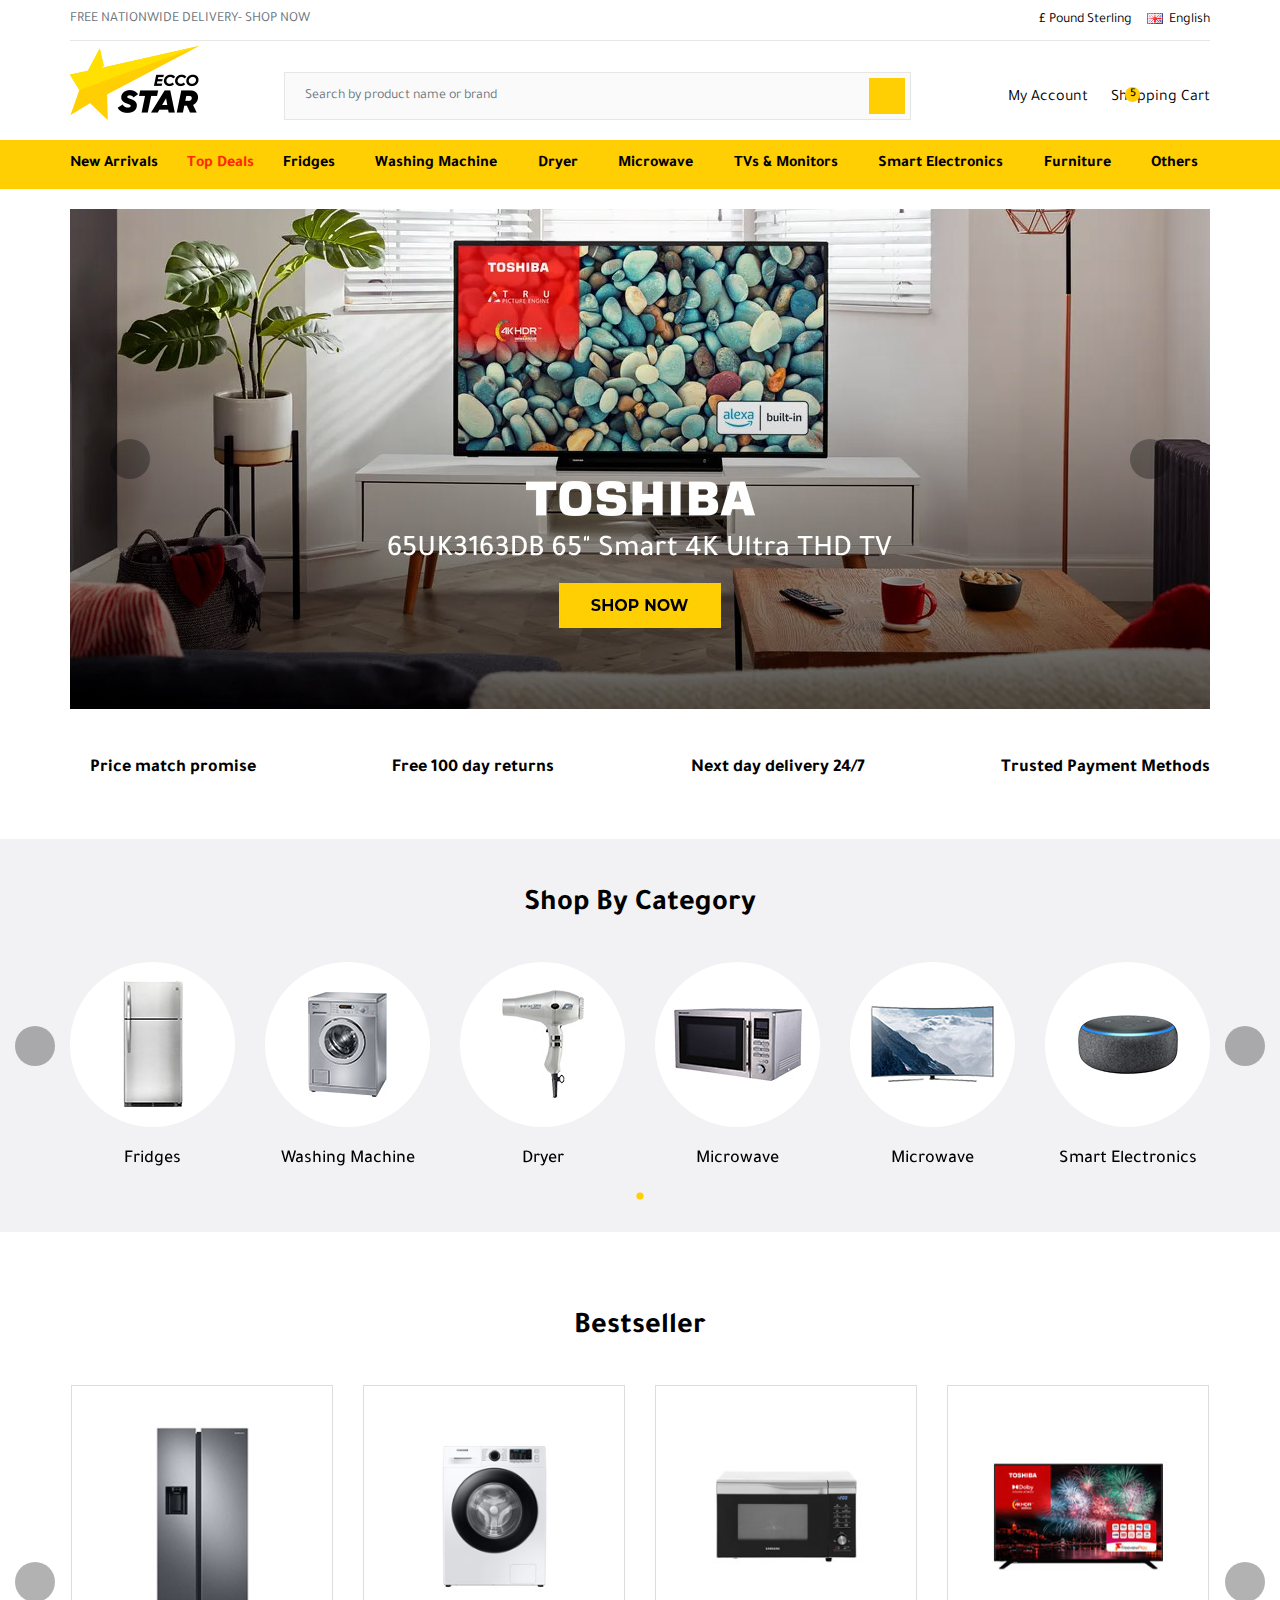
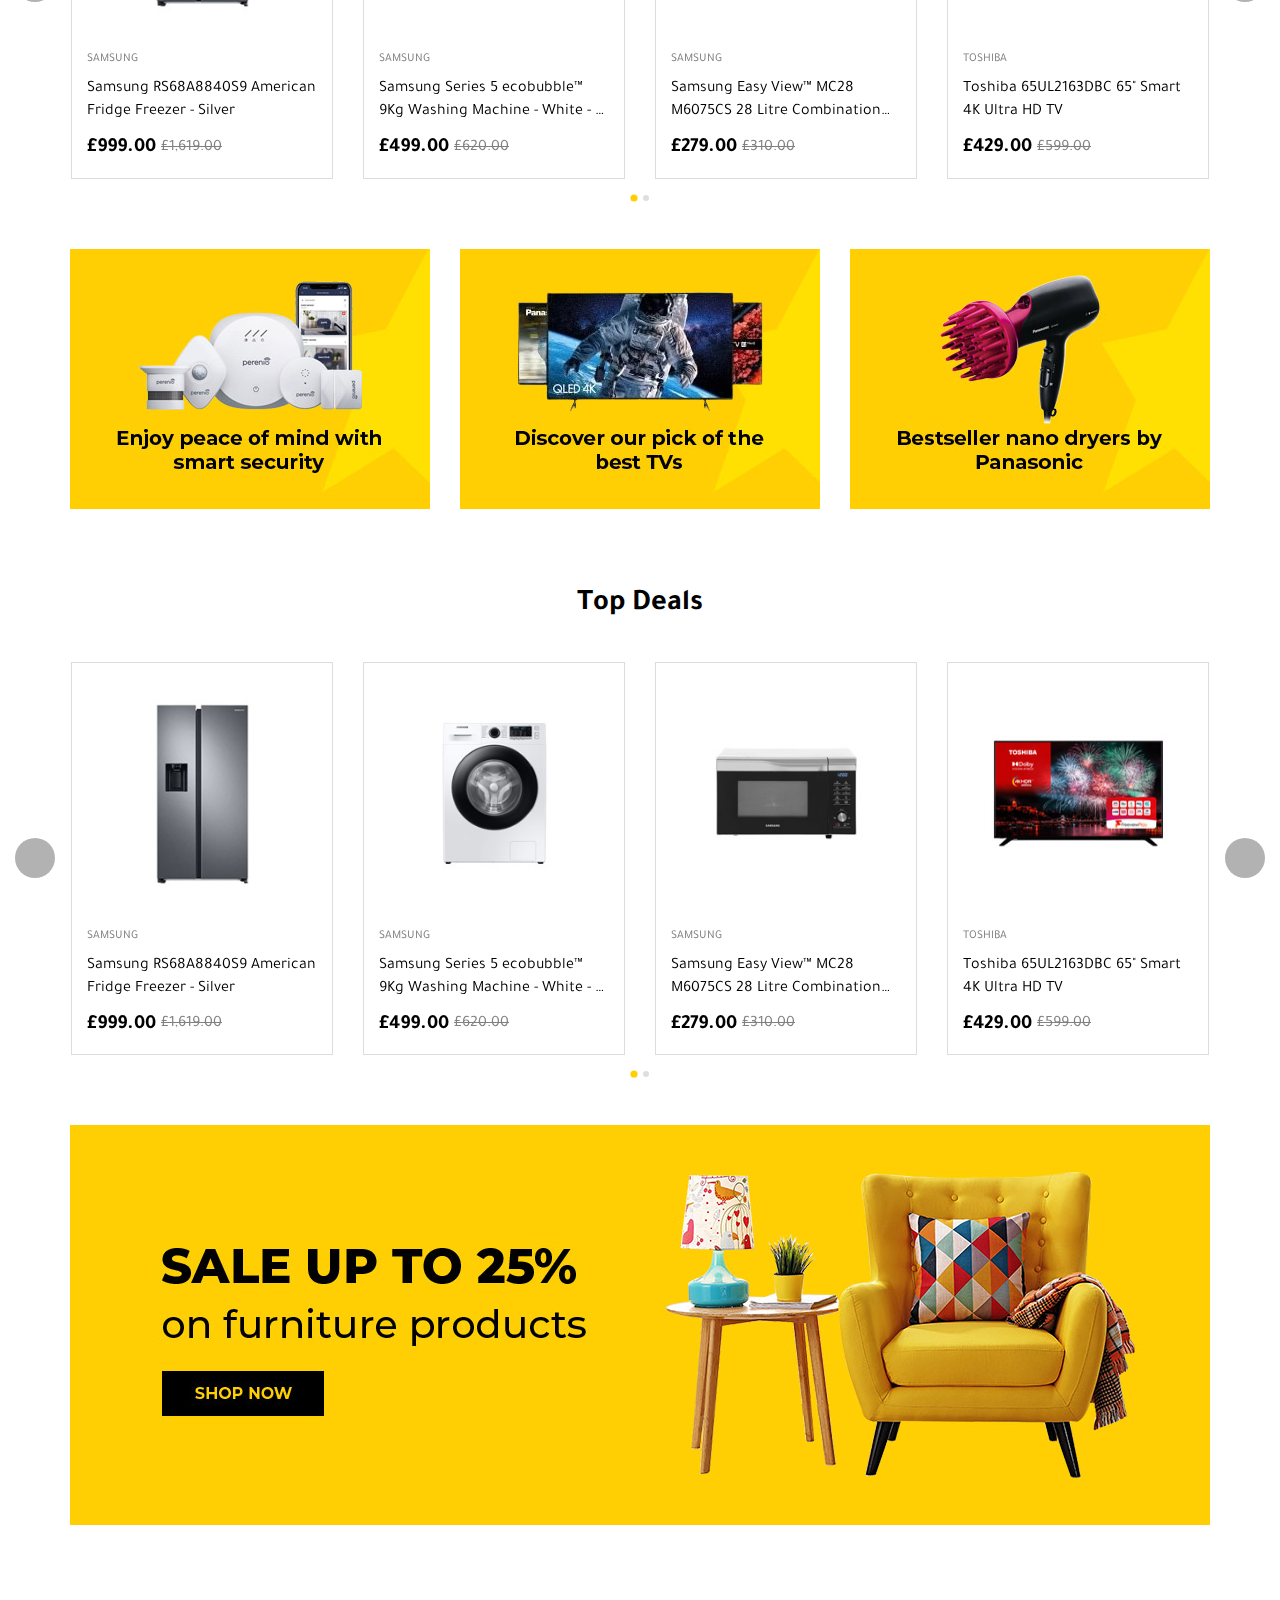
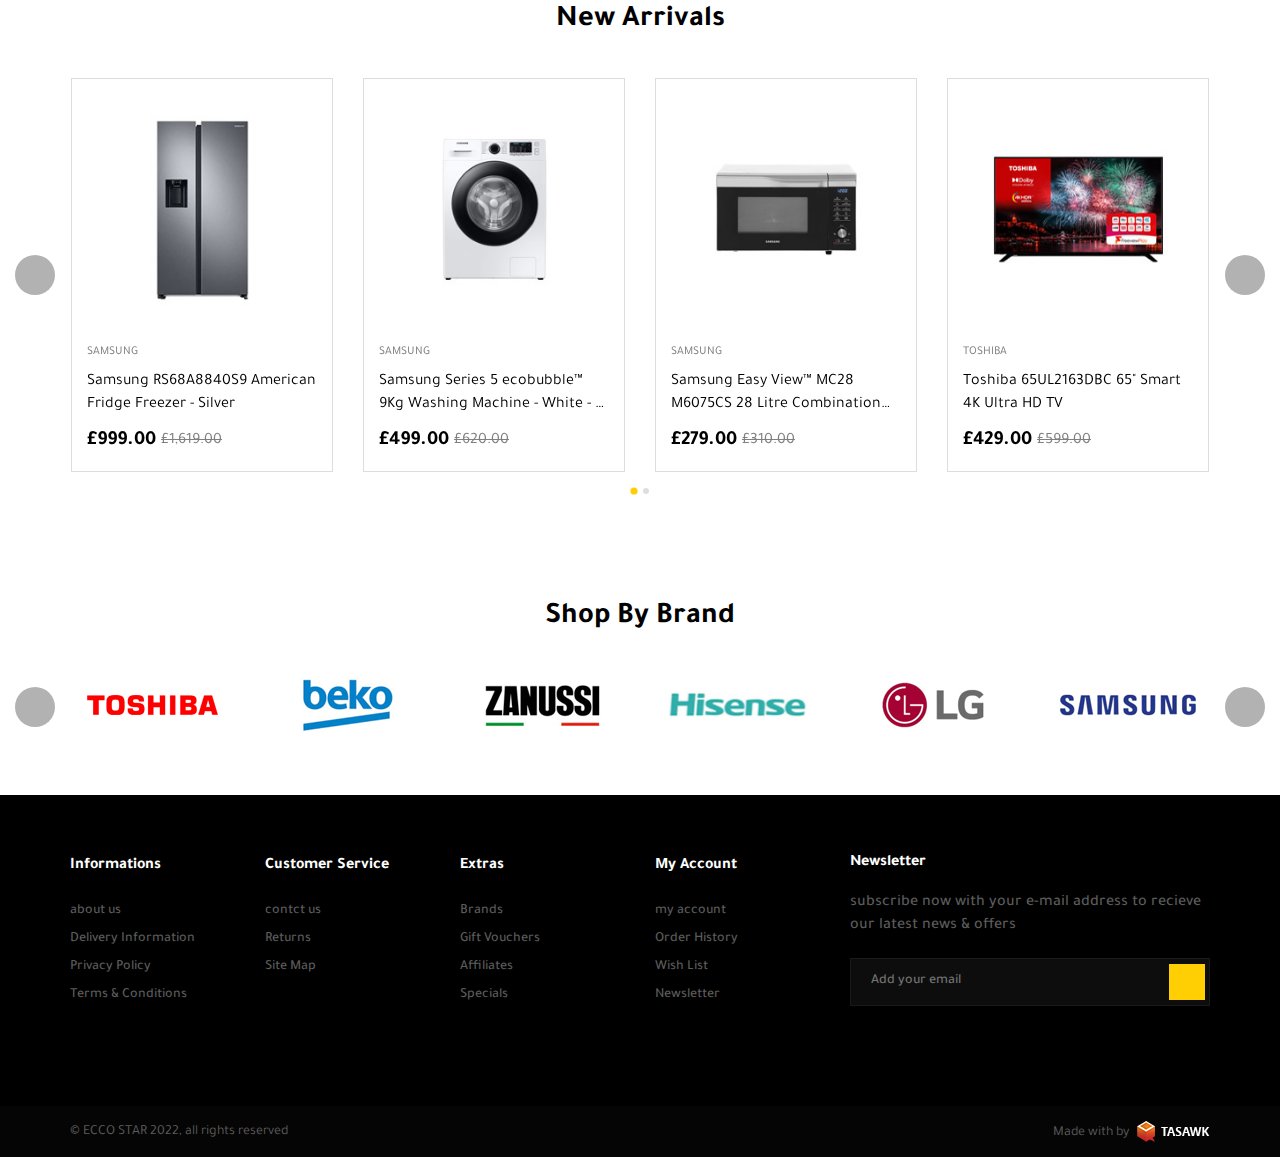
==== index.html @ eeba6eff "first commit" ====
<!DOCTYPE html>
<html lang="en" dir="ltr">

<head>
    <meta charset="UTF-8">
    <meta http-equiv="X-UA-Compatible" content="IE=edge">
    <meta name="viewport" content="width=device-width, initial-scale=1.0">
    <link rel="icon" href="images/fav.png" type="image/png">
    <link rel="stylesheet" href="style/owl.carousel.min.css">
    <link rel="stylesheet" href="https://maxst.icons8.com/vue-static/landings/line-awesome/line-awesome/1.3.0/css/line-awesome.min.css">
    <link rel="stylesheet" href="style/animate.css">
    <link rel="stylesheet" href="style/bootstrap.min.css">
    <link rel="stylesheet" href="style/main.css">
    <title>ECCO STAR | HOME</title>
</head>
<body>

<!-- <div class="moboverlay"></div>
<div class="preloader-sa" >
  <div class="clock">
    <div class="pointers"></div>
  </div>
</div> -->
<!-- ~~~~~~~~~~~~~~~~~~~~~~~~~start header~~~~~~~~~~~~~~~~~~~~~ -->
<div class="header_parant">
  <div class="container">
    <div class="header_top">
      <h3 class="shop_new m_P_gh">FREE NATIONWIDE DELIVERY- SHOP NOW</h3>
      <div class="div_lang_parant">
        <div class="btn_drop_Currency transition_">
          £ Pound Sterling
          <i class="las la-angle-down"></i>
          <ul class="ul_drop ul_gh transition_">
            <li><a href="./index.html" class="anc_drop anc_gh">Pound Sterling</a></li>
              <li><a href="./index.html" class="anc_drop anc_gh">dollar</a></li>
          </ul>
        </div>
        <div class="btn_drop_lang transition_">
          <img src="images/en.jpg" alt="lang" width="16" height="11">
          English
          <i class="las la-angle-down"></i>
          <ul class="ul_drop ul_gh transition_">
            <li><a href="./ar.html" class="anc_drop anc_gh">العربية</a></li>
              <li><a href="./index.html" class="anc_drop anc_gh">English</a></li>
          </ul>
        </div>

      </div>
    </div>
    <div class="header">
          <div class="logo_">
            <a href="#" class="anc_gh">
                <img src="images/logo.png" alt="Cloud Purble">
            </a>
          </div>
          <div class="input_div_parant">
            <div class="input_div_t">
              <input type="text" class="input_search input_gh transition_" placeholder="Search by product name or brand">
              <button class="btn_gh btn_search">
                <i class="las la-search"></i>
              </button>
            </div>
          </div>
          <div class="user_div">
            <button class="bars_ btn_icon btn_mob btn_gh">
              <i class="las la-bars"></i>
            </button>
            <button class="btn_icon btn_gh btn_mob search_m">
              <i class="las la-search toggle_"></i>
            </button>
            <div class="btn_icon div_user">
              <i class="las la-user"></i>
              <p class="m_P_gh">My Account</p>
              <ul class="ul_drop ul_gh transition_">
                <li><a href="#" class="anc_drop anc_gh">Login</a></li>
                <li><a href="#" class="anc_drop anc_gh">register</a></li>
            </ul>
            </div>
            <button class="btn_icon btn_gh btn_shopping">
              <i class="las la-shopping-cart"></i>
              <span>5</span>
              <p class="m_P_gh">
                Shopping Cart
              </p>
            </button>
 
          </div>
    </div>
  </div>
  <nav>
    <div class="container">
      <i class="las la-times close_"></i>
      <div class="div_lang_parant">
        <div class="btn_drop_Currency transition_">
          £ Pound Sterling
          <i class="las la-angle-down"></i>
          <ul class="ul_drop ul_gh transition_">
            <li><a href="./index.html" class="anc_drop anc_gh">Pound Sterling</a></li>
              <li><a href="./index.html" class="anc_drop anc_gh">dollar</a></li>
          </ul>
        </div>
        <div class="btn_drop_lang transition_">
          <img src="images/en.jpg" alt="lang" width="16" height="11">
          English
          <i class="las la-angle-down"></i>
          <ul class="ul_drop ul_gh transition_">
            <li><a href="./ar.html" class="anc_drop anc_gh">العربية</a></li>
              <li><a href="./index.html" class="anc_drop anc_gh">English</a></li>
          </ul>
        </div>

      </div>
      <ul class="ul_nav ul_gh">
        <li><a href="#" class="anc_gh anc_nav">New Arrivals</a></li>
        <li><a href="#" class="anc_gh anc_nav active_c">Top Deals</a></li>
        <li class="li_hover"><a href="#" class="anc_gh anc_nav">
          Fridges 
          </a>
          <ul class="ul_drop ul_gh transition_">
            <li><a href="#" class="anc_menu anc_gh">Freestanding Fridges</a></li>
            <li><a href="#" class="anc_menu anc_gh">Integrated Fridges</a></li>
            <li><a href="#" class="anc_menu anc_gh"> Under Counter Fridges</a></li>
            <li><a href="#" class="anc_menu anc_gh"> Integrated Under Counter Fridges</a></li>
            <li><a href="#" class="anc_menu anc_gh">Larder Fridges</a></li>
          </ul>
        </li>
        <li class="li_hover"><a href="#" class="anc_gh anc_nav">
          Washing Machine      
          </a>
          <ul class="ul_drop ul_gh transition_">
            <li><a href="#" class="anc_menu anc_gh"> Freestanding Fridges</a></li>
            <li><a href="#" class="anc_menu anc_gh"> Freestanding Fridges</a></li>
            <li><a href="#" class="anc_menu anc_gh"> Under Counter Fridges</a></li>
            <li><a href="#" class="anc_menu anc_gh"> Integrated Under Counter Fridges</a></li>
            <li><a href="#" class="anc_menu anc_gh">Larder Fridges</a></li>
          </ul>
        </li>
        <li class="li_hover"><a href="#" class="anc_gh anc_nav">
          Dryer 
          </a>
          <ul class="ul_drop ul_gh transition_">
            <li><a href="#" class="anc_menu anc_gh"> Freestanding Fridges</a></li>
            <li><a href="#" class="anc_menu anc_gh"> Freestanding Fridges</a></li>
            <li><a href="#" class="anc_menu anc_gh"> Under Counter Fridges</a></li>
            <li><a href="#" class="anc_menu anc_gh"> Integrated Under Counter Fridges</a></li>
            <li><a href="#" class="anc_menu anc_gh">Larder Fridges</a></li>
          </ul>
        </li>
        <li class="li_hover"><a href="#" class="anc_gh anc_nav">
          Microwave 
          </a>
          <ul class="ul_drop ul_gh transition_">
            <li><a href="#" class="anc_menu anc_gh"> Freestanding Fridges</a></li>
            <li><a href="#" class="anc_menu anc_gh"> Freestanding Fridges</a></li>
            <li><a href="#" class="anc_menu anc_gh"> Under Counter Fridges</a></li>
            <li><a href="#" class="anc_menu anc_gh"> Integrated Under Counter Fridges</a></li>
            <li><a href="#" class="anc_menu anc_gh">Larder Fridges</a></li>
          </ul>
        </li>
        <li class="li_hover"><a href="#" class="anc_gh anc_nav">
          TVs & Monitors 
          </a>
          <ul class="ul_drop ul_gh transition_">
            <li><a href="#" class="anc_menu anc_gh"> Freestanding Fridges</a></li>
            <li><a href="#" class="anc_menu anc_gh"> Freestanding Fridges</a></li>
            <li><a href="#" class="anc_menu anc_gh"> Under Counter Fridges</a></li>
            <li><a href="#" class="anc_menu anc_gh"> Integrated Under Counter Fridges</a></li>
            <li><a href="#" class="anc_menu anc_gh">Larder Fridges</a></li>
          </ul>
        </li>
        <li class="li_hover"><a href="#" class="anc_gh anc_nav">
          Smart Electronics 
          </a>
          <ul class="ul_drop ul_gh transition_">
            <li><a href="#" class="anc_menu anc_gh"> Freestanding Fridges</a></li>
            <li><a href="#" class="anc_menu anc_gh"> Freestanding Fridges</a></li>
            <li><a href="#" class="anc_menu anc_gh"> Under Counter Fridges</a></li>
            <li><a href="#" class="anc_menu anc_gh"> Integrated Under Counter Fridges</a></li>
            <li><a href="#" class="anc_menu anc_gh">Larder Fridges</a></li>
          </ul>
        </li>
        <li class="li_hover"><a href="#" class="anc_gh anc_nav">
          Furniture 
          </a>
          <ul class="ul_drop ul_gh transition_">
            <li><a href="#" class="anc_menu anc_gh"> Freestanding Fridges</a></li>
            <li><a href="#" class="anc_menu anc_gh"> Freestanding Fridges</a></li>
            <li><a href="#" class="anc_menu anc_gh"> Under Counter Fridges</a></li>
            <li><a href="#" class="anc_menu anc_gh"> Integrated Under Counter Fridges</a></li>
            <li><a href="#" class="anc_menu anc_gh">Larder Fridges</a></li>
          </ul>
        </li>
        <li class="li_hover"><a href="#" class="anc_gh anc_nav">
          Others  
          </a>
          <ul class="ul_drop ul_gh transition_">
            <li><a href="#" class="anc_menu anc_gh"> Freestanding Fridges</a></li>
            <li><a href="#" class="anc_menu anc_gh"> Freestanding Fridges</a></li>
            <li><a href="#" class="anc_menu anc_gh"> Under Counter Fridges</a></li>
            <li><a href="#" class="anc_menu anc_gh"> Integrated Under Counter Fridges</a></li>
            <li><a href="#" class="anc_menu anc_gh">Larder Fridges</a></li>
          </ul>
        </li>
      </ul>
    </div>

  </nav>
</div>
<!-- ~~~~~~~~~~~~~~~~~~~~~~~~~end header~~~~~~~~~~~~~~~~~~~~~~~ -->

<!-- ~~~~~~~~~~~~~~~~~~~~~~~start slider~~~~~~~~~~~~~~~~~~~~~~~ -->
<div class="slider_parant">
  <div class="container">
    <div class="slider">
      <div class="owl-carousel">
        <div class="item">
          <div class="slide_div">
            <a href="#" class="anc_slider">
              <img src="images/slider.jpg" alt="slider" >
            </a>
          </div>
        </div>
        <div class="item">
          <div class="slide_div">
            <a href="#" class="anc_slider">
              <img src="images/slider.jpg" alt="slider" >
            </a>
          </div>
        </div>
        <div class="item">
          <div class="slide_div">
            <a href="#" class="anc_slider">
              <img src="images/slider.jpg" alt="slider" >
            </a>
          </div>
        </div>
        <div class="item">
          <div class="slide_div">
            <a href="#" class="anc_slider">
              <img src="images/slider.jpg" alt="slider" >
            </a>
          </div>
        </div>
    </div>
  </div>
  </div>
</div>
<!-- ~~~~~~~~~~~~~~~~~~~~~~~end slider~~~~~~~~~~~~~~~~~~~~~~~~~ -->

<!-- ~~~~~~~~~~~~~~~~~~~~~~~~~start features~~~~~~~~~~~~~~~~~~~ -->
<div class="features_parant">
  <div class="container">
    <div class="features">
      <div class="feature_item">
        <i class="las la-thumbs-up"></i>
        <h3 class="m_P_gh feat_name">Price match promise</h3>
      </div>
      <div class="feature_item">
        <i class="las la-undo-alt"></i>
        <h3 class="m_P_gh feat_name">Free 100 day returns</h3>
      </div>
      <div class="feature_item">
        <i class="las la-truck"></i>
        <h3 class="m_P_gh feat_name">Next day delivery 24/7</h3>
      </div>
      <div class="feature_item">
        <i class="las la-shield-alt"></i>
        <h3 class="m_P_gh feat_name">Trusted Payment Methods</h3>
      </div>
    </div>
  </div>
</div>
<!-- ~~~~~~~~~~~~~~~~~~~~~~~end features~~~~~~~~~~~~~~~~~~~~~~~ -->

<!-- ~~~~~~~~~~~~~~~~~~~~~~start Category~~~~~~~~~~~~~~~~~~~~~~ -->
<div class="Category_parant">
  <div class="container">
    <div class="Category">
      <h3 class="m_P_gh title_sectiton">Shop by Category</h3>
      <div class="owl-carousel">
        <div class="item">
          <div class="Category_item">
            <a href="#" class="anc_gh anc_cat_img">
              <img src="images/products/4.jpg" alt="Category">
            </a>
            <a href="#" class="anc_category anc_gh">Fridges</a>
          </div>
        </div>
        <div class="item">
          <div class="Category_item">
            <a href="#" class="anc_gh anc_cat_img">
              <img src="images/products/5.jpg" alt="Category">
            </a>
            <a href="#" class="anc_category anc_gh">Washing Machine</a>
          </div>
        </div>
        <div class="item">
          <div class="Category_item">
            <a href="#" class="anc_gh anc_cat_img">
              <img src="images/products/6.jpg" alt="Category">
            </a>
            <a href="#" class="anc_category anc_gh">Dryer</a>
          </div>
        </div>
        <div class="item">
          <div class="Category_item">
            <a href="#" class="anc_gh anc_cat_img">
              <img src="images/products/7.jpg" alt="Category">
            </a>
            <a href="#" class="anc_category anc_gh">Microwave</a>
          </div>
        </div>
        <div class="item">
          <div class="Category_item">
            <a href="#" class="anc_gh anc_cat_img">
              <img src="images/products/8.jpg" alt="Category">
            </a>
            <a href="#" class="anc_category anc_gh">Microwave</a>
          </div>
        </div>
        <div class="item">
          <div class="Category_item">
            <a href="#" class="anc_gh anc_cat_img">
              <img src="images/products/9.jpg" alt="Category">
            </a>
            <a href="#" class="anc_category anc_gh">Smart Electronics</a>
          </div>
        </div>
      </div>
    </div>
  </div>
</div>
<!-- ~~~~~~~~~~~~~~~~~~~~~~~end Category~~~~~~~~~~~~~~~~~~~~~~~ -->

<!-- ~~~~~~~~~~~~~~~~~~~~~~~~~start new~~~~~~~~~~~~~~~~~~~~~~~~ -->
<div class="Bestseller_parant">
  <div class="container">
    <div class="Bestseller">
      <h3 class="m_P_gh">Bestseller</h3>
      <div class="owl-carousel">
        <div class="item">
          <div class="item_bestseller">
            <a href="#" class="anc_best_img">
              <img src="images/products/10.jpg" alt="Bestseller">
              <div class="add_cart">
                <button class="btn_cart btn_gh"><i class="lar la-heart"></i></button>
                <button class="btn_cart btn_gh"><i class="las la-shopping-cart"></i></button>
              </div>
            </a>
            <a href="#" class="anc_brand">SAMSUNG</a>
            <a href="#" class="anc_bestseller">Samsung RS68A8840S9 American Fridge Freezer - Silver</a>
            <div class="price">
              <p class="m_P_gh">£999.00</p>
              <span>£1,619.00</span>
            </div>
          </div>
        </div>
        <div class="item">
          <div class="item_bestseller">
            <a href="#" class="anc_best_img">
              <img src="images/products/11.jpg" alt="Bestseller">
              <div class="add_cart">
                <button class="btn_cart btn_gh"><i class="lar la-heart"></i></button>
                <button class="btn_cart btn_gh"><i class="las la-shopping-cart"></i></button>
              </div>
            </a>
            <a href="#" class="anc_brand">SAMSUNG</a>
            <a href="#" class="anc_bestseller">Samsung Series 5 ecobubble™ 9Kg Washing Machine - White - A Rated</a>
            <div class="price">
              <p class="m_P_gh">£499.00</p>
              <span>£620.00</span>
            </div>
          </div>
        </div>
        <div class="item">
          <div class="item_bestseller">
            <a href="#" class="anc_best_img">
              <img src="images/products/12.jpg" alt="Bestseller">
              <div class="add_cart">
                <button class="btn_cart btn_gh"><i class="lar la-heart"></i></button>
                <button class="btn_cart btn_gh"><i class="las la-shopping-cart"></i></button>
              </div>
            </a>
            <a href="#" class="anc_brand">SAMSUNG</a>
            <a href="#" class="anc_bestseller">Samsung Easy View™ MC28 M6075CS 28 Litre Combination Microwave Oven - Silver</a>
            <div class="price">
              <p class="m_P_gh">£279.00</p>
              <span>£310.00</span>
            </div>
          </div>
        </div>
        <div class="item">
          <div class="item_bestseller">
            <a href="#" class="anc_best_img">
              <img src="images/products/13.jpg" alt="Bestseller">
              <div class="add_cart">
                <button class="btn_cart btn_gh"><i class="lar la-heart"></i></button>
                <button class="btn_cart btn_gh"><i class="las la-shopping-cart"></i></button>
              </div>
            </a>
            <a href="#" class="anc_brand">TOSHIBA</a>
            <a href="#" class="anc_bestseller">Toshiba 65UL2163DBC 65" Smart 4K Ultra HD TV</a>
            <div class="price">
              <p class="m_P_gh">£429.00</p>
              <span>£599.00</span>
            </div>
          </div>
        </div>
        <div class="item">
          <div class="item_bestseller">
            <a href="#" class="anc_best_img">
              <img src="images/products/12.jpg" alt="Bestseller">
              <div class="add_cart">
                <button class="btn_cart btn_gh"><i class="lar la-heart"></i></button>
                <button class="btn_cart btn_gh"><i class="las la-shopping-cart"></i></button>
              </div>
            </a>
            <a href="#" class="anc_brand">SAMSUNG</a>
            <a href="#" class="anc_bestseller">Samsung Easy View™ MC28 M6075CS 28 Litre Combination Microwave Oven - Silver</a>
            <div class="price">
              <p class="m_P_gh">£279.00</p>
              <span>£310.00</span>
            </div>
          </div>
        </div>
        <div class="item">
          <div class="item_bestseller">
            <a href="#" class="anc_best_img">
              <img src="images/products/13.jpg" alt="Bestseller">
              <div class="add_cart">
                <button class="btn_cart btn_gh"><i class="lar la-heart"></i></button>
                <button class="btn_cart btn_gh"><i class="las la-shopping-cart"></i></button>
              </div>
            </a>
            <a href="#" class="anc_brand">TOSHIBA</a>
            <a href="#" class="anc_bestseller">Toshiba 65UL2163DBC 65" Smart 4K Ultra HD TV</a>
            <div class="price">
              <p class="m_P_gh">£429.00</p>
              <span>£599.00</span>
            </div>
          </div>
        </div>
      </div>
    </div>
  </div>
</div>
<!-- ~~~~~~~~~~~~~~~~~~~~~~~~~end new~~~~~~~~~~~~~~~~~~~~~~~~~~ -->

<!-- ~~~~~~~~~~~~~~~~~~~~~~~~~start banner~~~~~~~~~~~~~~~~~~~~~ -->
<div class="banner_parant">
  <div class="container">
    <div class="banner">
      <a href="#" class="anc_banner">
        <img src="images/products/1.jpg" alt="banner">
      </a>
      <a href="#" class="anc_banner">
        <img src="images/products/2.jpg" alt="banner">
      </a>
      <a href="#" class="anc_banner">
        <img src="images/products/3.jpg" alt="banner">
      </a>
    </div>
  </div>
</div>
<!-- ~~~~~~~~~~~~~~~~~~~~~~~~~end  banner~~~~~~~~~~~~~~~~~~~~~~ -->

<!-- ~~~~~~~~~~~~~~~~~~~~~~start Top Deals~~~~~~~~~~~~~~~~~~~~~ -->
<div class="Top_Deals_parant">
  <div class="container">
    <div class="Bestseller">
      <h3 class="m_P_gh">Top Deals</h3>
      <div class="owl-carousel">
        <div class="item">
          <div class="item_bestseller">
            <a href="#" class="anc_best_img">
              <img src="images/products/10.jpg" alt="Bestseller">
              <div class="add_cart">
                <button class="btn_cart btn_gh"><i class="lar la-heart"></i></button>
                <button class="btn_cart btn_gh"><i class="las la-shopping-cart"></i></button>
              </div>
            </a>
            <a href="#" class="anc_brand">SAMSUNG</a>
            <a href="#" class="anc_bestseller">Samsung RS68A8840S9 American Fridge Freezer - Silver</a>
            <div class="price">
              <p class="m_P_gh">£999.00</p>
              <span>£1,619.00</span>
            </div>
          </div>
        </div>
        <div class="item">
          <div class="item_bestseller">
            <a href="#" class="anc_best_img">
              <img src="images/products/11.jpg" alt="Bestseller">
              <div class="add_cart">
                <button class="btn_cart btn_gh"><i class="lar la-heart"></i></button>
                <button class="btn_cart btn_gh"><i class="las la-shopping-cart"></i></button>
              </div>
            </a>
            <a href="#" class="anc_brand">SAMSUNG</a>
            <a href="#" class="anc_bestseller">Samsung Series 5 ecobubble™ 9Kg Washing Machine - White - A Rated</a>
            <div class="price">
              <p class="m_P_gh">£499.00</p>
              <span>£620.00</span>
            </div>
          </div>
        </div>
        <div class="item">
          <div class="item_bestseller">
            <a href="#" class="anc_best_img">
              <img src="images/products/12.jpg" alt="Bestseller">
              <div class="add_cart">
                <button class="btn_cart btn_gh"><i class="lar la-heart"></i></button>
                <button class="btn_cart btn_gh"><i class="las la-shopping-cart"></i></button>
              </div>
            </a>
            <a href="#" class="anc_brand">SAMSUNG</a>
            <a href="#" class="anc_bestseller">Samsung Easy View™ MC28 M6075CS 28 Litre Combination Microwave Oven - Silver</a>
            <div class="price">
              <p class="m_P_gh">£279.00</p>
              <span>£310.00</span>
            </div>
          </div>
        </div>
        <div class="item">
          <div class="item_bestseller">
            <a href="#" class="anc_best_img">
              <img src="images/products/13.jpg" alt="Bestseller">
              <div class="add_cart">
                <button class="btn_cart btn_gh"><i class="lar la-heart"></i></button>
                <button class="btn_cart btn_gh"><i class="las la-shopping-cart"></i></button>
              </div>
            </a>
            <a href="#" class="anc_brand">TOSHIBA</a>
            <a href="#" class="anc_bestseller">Toshiba 65UL2163DBC 65" Smart 4K Ultra HD TV</a>
            <div class="price">
              <p class="m_P_gh">£429.00</p>
              <span>£599.00</span>
            </div>
          </div>
        </div>
        <div class="item">
          <div class="item_bestseller">
            <a href="#" class="anc_best_img">
              <img src="images/products/12.jpg" alt="Bestseller">
              <div class="add_cart">
                <button class="btn_cart btn_gh"><i class="lar la-heart"></i></button>
                <button class="btn_cart btn_gh"><i class="las la-shopping-cart"></i></button>
              </div>
            </a>
            <a href="#" class="anc_brand">SAMSUNG</a>
            <a href="#" class="anc_bestseller">Samsung Easy View™ MC28 M6075CS 28 Litre Combination Microwave Oven - Silver</a>
            <div class="price">
              <p class="m_P_gh">£279.00</p>
              <span>£310.00</span>
            </div>
          </div>
        </div>
        <div class="item">
          <div class="item_bestseller">
            <a href="#" class="anc_best_img">
              <img src="images/products/13.jpg" alt="Bestseller">
              <div class="add_cart">
                <button class="btn_cart btn_gh"><i class="lar la-heart"></i></button>
                <button class="btn_cart btn_gh"><i class="las la-shopping-cart"></i></button>
              </div>
            </a>
            <a href="#" class="anc_brand">TOSHIBA</a>
            <a href="#" class="anc_bestseller">Toshiba 65UL2163DBC 65" Smart 4K Ultra HD TV</a>
            <div class="price">
              <p class="m_P_gh">£429.00</p>
              <span>£599.00</span>
            </div>
          </div>
        </div>
      </div>
    </div>
  </div>
</div>
<!-- ~~~~~~~~~~~~~~~~~~~~~~end Top Deals~~~~~~~~~~~~~~~~~~~~~~~ -->


<!-- ~~~~~~~~~~~~~~~~~~~~~~~~~start big_banner~~~~~~~~~~~~~~~~~ -->
<div class="big_banner_parant">
  <div class="container">
    <div class="big_banner">
      <a href="#" class="anc_banner anim_">
        <img src="images/banner.jpg" alt="banner">
      </a>
    </div>
  </div>
</div>
<!-- ~~~~~~~~~~~~~~~~~~~~~~~~~end  big_banner~~~~~~~~~~~~~~~~~~ -->

<!-- ~~~~~~~~~~~~~~~~~~~~~~start New_Arrivals~~~~~~~~~~~~~~~~~~~~~ -->
<div class="Bestseller_New_Arrivals">
  <div class="container">
    <div class="Bestseller">
      <h3 class="m_P_gh">New Arrivals</h3>
      <div class="owl-carousel">
        <div class="item">
          <div class="item_bestseller">
            <a href="#" class="anc_best_img">
              <img src="images/products/10.jpg" alt="Bestseller">
              <div class="add_cart">
                <button class="btn_cart btn_gh"><i class="lar la-heart"></i></button>
                <button class="btn_cart btn_gh"><i class="las la-shopping-cart"></i></button>
              </div>
            </a>
            <a href="#" class="anc_brand">SAMSUNG</a>
            <a href="#" class="anc_bestseller">Samsung RS68A8840S9 American Fridge Freezer - Silver</a>
            <div class="price">
              <p class="m_P_gh">£999.00</p>
              <span>£1,619.00</span>
            </div>
          </div>
        </div>
        <div class="item">
          <div class="item_bestseller">
            <a href="#" class="anc_best_img">
              <img src="images/products/11.jpg" alt="Bestseller">
              <div class="add_cart">
                <button class="btn_cart btn_gh"><i class="lar la-heart"></i></button>
                <button class="btn_cart btn_gh"><i class="las la-shopping-cart"></i></button>
              </div>
            </a>
            <a href="#" class="anc_brand">SAMSUNG</a>
            <a href="#" class="anc_bestseller">Samsung Series 5 ecobubble™ 9Kg Washing Machine - White - A Rated</a>
            <div class="price">
              <p class="m_P_gh">£499.00</p>
              <span>£620.00</span>
            </div>
          </div>
        </div>
        <div class="item">
          <div class="item_bestseller">
            <a href="#" class="anc_best_img">
              <img src="images/products/12.jpg" alt="Bestseller">
              <div class="add_cart">
                <button class="btn_cart btn_gh"><i class="lar la-heart"></i></button>
                <button class="btn_cart btn_gh"><i class="las la-shopping-cart"></i></button>
              </div>
            </a>
            <a href="#" class="anc_brand">SAMSUNG</a>
            <a href="#" class="anc_bestseller">Samsung Easy View™ MC28 M6075CS 28 Litre Combination Microwave Oven - Silver</a>
            <div class="price">
              <p class="m_P_gh">£279.00</p>
              <span>£310.00</span>
            </div>
          </div>
        </div>
        <div class="item">
          <div class="item_bestseller">
            <a href="#" class="anc_best_img">
              <img src="images/products/13.jpg" alt="Bestseller">
              <div class="add_cart">
                <button class="btn_cart btn_gh"><i class="lar la-heart"></i></button>
                <button class="btn_cart btn_gh"><i class="las la-shopping-cart"></i></button>
              </div>
            </a>
            <a href="#" class="anc_brand">TOSHIBA</a>
            <a href="#" class="anc_bestseller">Toshiba 65UL2163DBC 65" Smart 4K Ultra HD TV</a>
            <div class="price">
              <p class="m_P_gh">£429.00</p>
              <span>£599.00</span>
            </div>
          </div>
        </div>
        <div class="item">
          <div class="item_bestseller">
            <a href="#" class="anc_best_img">
              <img src="images/products/12.jpg" alt="Bestseller">
              <div class="add_cart">
                <button class="btn_cart btn_gh"><i class="lar la-heart"></i></button>
                <button class="btn_cart btn_gh"><i class="las la-shopping-cart"></i></button>
              </div>
            </a>
            <a href="#" class="anc_brand">SAMSUNG</a>
            <a href="#" class="anc_bestseller">Samsung Easy View™ MC28 M6075CS 28 Litre Combination Microwave Oven - Silver</a>
            <div class="price">
              <p class="m_P_gh">£279.00</p>
              <span>£310.00</span>
            </div>
          </div>
        </div>
        <div class="item">
          <div class="item_bestseller">
            <a href="#" class="anc_best_img">
              <img src="images/products/13.jpg" alt="Bestseller">
              <div class="add_cart">
                <button class="btn_cart btn_gh"><i class="lar la-heart"></i></button>
                <button class="btn_cart btn_gh"><i class="las la-shopping-cart"></i></button>
              </div>
            </a>
            <a href="#" class="anc_brand">TOSHIBA</a>
            <a href="#" class="anc_bestseller">Toshiba 65UL2163DBC 65" Smart 4K Ultra HD TV</a>
            <div class="price">
              <p class="m_P_gh">£429.00</p>
              <span>£599.00</span>
            </div>
          </div>
        </div>
      </div>
    </div>
  </div>
</div>
<!-- ~~~~~~~~~~~~~~~~~~~~~~end New_Arrivals~~~~~~~~~~~~~~~~~~~~~~~ -->

<!-- ~~~~~~~~~~~~~~~~~~~~~~~~~start brands~~~~~~~~~~~~~~~~~~~~~ -->
<div class="brands_parant">
  <div class="container">
    <div class="brands">
      <h3 class="m_P_gh">Shop by Brand</h3>
      <div class="owl-carousel">
        <div class="item">
          <div class="brand_div">
            <a href="#" class="anc_brand_b">
              <img src="images/products/1.png" alt="brand">
            </a>
          </div>
        </div>
        <div class="item">
          <div class="brand_div">
            <a href="#" class="anc_brand_b">
              <img src="images/products/2.png" alt="brand">
            </a>
          </div>
        </div>
        <div class="item">
          <div class="brand_div">
            <a href="#" class="anc_brand_b">
              <img src="images/products/3.png" alt="brand">
            </a>
          </div>
        </div>
        <div class="item">
          <div class="brand_div">
            <a href="#" class="anc_brand_b">
              <img src="images/products/4.png" alt="brand">
            </a>
          </div>
        </div>
        <div class="item">
          <div class="brand_div">
            <a href="#" class="anc_brand_b">
              <img src="images/products/5.png" alt="brand">
            </a>
          </div>
        </div>
        <div class="item">
          <div class="brand_div">
            <a href="#" class="anc_brand_b">
              <img src="images/products/6.png" alt="brand">
            </a>
          </div>
        </div>
        <div class="item">
          <div class="brand_div">
            <a href="#" class="anc_brand_b">
              <img src="images/products/5.png" alt="brand">
            </a>
          </div>
        </div>
        <div class="item">
          <div class="brand_div">
            <a href="#" class="anc_brand_b">
              <img src="images/products/6.png" alt="brand">
            </a>
          </div>
        </div>
      </div>
    </div>
  </div>
</div>
<!-- ~~~~~~~~~~~~~~~~~~~~~~~~~end brands~~~~~~~~~~~~~~~~~~~~~~ -->

<!-- ~~~~~~~~~~~~~~~~~~~~~start footer~~~~~~~~~~~~~~~~~~~~~~~~~ -->
<footer>
  <div class="container">
    <div class="footer">
      <div class="row">
        <div class="col-md-2">
          <div class="f_div">
            <button class="btn_gh f_btn" role="button" data-toggle="collapse" data-target="#ac"> informations</button>
            <ul id="ac" class="ul_list ul_gh collapse">
              <li><a href="#" class="anc_gh"> about us</a></li>
              <li><a href="#" class="anc_gh">Delivery Information</a></li>
              <li><a href="#" class="anc_gh">Privacy Policy</a></li>
              <li><a href="#" class="anc_gh">Terms & Conditions</a></li>
            </ul>
          </div>
        </div>
        <div class="col-md-2">
          <div class="f_div">
            <button class="btn_gh f_btn" role="button" data-toggle="collapse" data-target="#acd">Customer Service</button>
            <ul id="acd" class="ul_list ul_gh collapse">
              <li><a href="#" class="anc_gh">contct us </a></li>
              <li><a href="#" class="anc_gh">Returns</a></li>
              <li><a href="#" class="anc_gh">Site Map</a></li>
            </ul>
          </div>
        </div>
        <div class="col-md-2">
          <div class="f_div">
            <button class="btn_gh f_btn" role="button" data-toggle="collapse" data-target="#acf"> Extras</button>
            <ul id="acf" class="ul_list ul_gh collapse">
              <li><a href="#" class="anc_gh">Brands </a></li>
              <li><a href="#" class="anc_gh">Gift Vouchers</a></li>
              <li><a href="#" class="anc_gh">Affiliates</a></li>
              <li><a href="#" class="anc_gh">Specials</a></li>
            </ul>
          </div>
        </div>
        <div class="col-md-2">
          <div class="f_div">
            <button class="btn_gh f_btn" role="button" data-toggle="collapse" data-target="#ace"> my account</button>
            <ul id="ace" class="ul_list ul_gh collapse">
              <li><a href="#" class="anc_gh"> my account</a></li>
              <li><a href="#" class="anc_gh">Order History</a></li>
              <li><a href="#" class="anc_gh">Wish List</a></li>
              <li><a href="#" class="anc_gh">Newsletter</a></li>
            </ul>
          </div>
        </div>
        <div class="col-md-4">
          <div class="newslatter">
            <h4 class="m_P_gh f_btn">Newsletter</h4>
            <div id="acc">
              <p class="m_P_gh">subscribe now with your e-mail address to recieve our
                latest news & offers</p>
              <div class="input_div">
                <input type="text" placeholder="Add your email">
                <button class="btn_gh btn_newsla">
                  <i class="las la-arrow-right"></i>
                </button>
              </div>
              <div class="social_media">
                <ul class="ul_gh ul_social">
                  <li><a href="#"><i class="lab la-twitter"></i></a></li>
                  <li><a href="#"><i class="lab la-whatsapp"></i></a></li>
                  <li><a href="#"><i class="lab la-instagram"></i></a></li>
                </ul>
              </div>
            </div>
          </div>
        </div>
      </div>
    </div>
  </div>
</footer>
<!-- ~~~~~~~~~~~~~~~~~~~~~end footer~~~~~~~~~~~~~~~~~~~~~~~~~~~ -->

<!-- ~~~~~~~~~~~~~~~~~~~start copyright~~~~~~~~~~~~~~~~~~~~~~~~ -->
<div class="copyright_parant">
  <div class="container">
    <div class="copyright">
      <p class="m_P_gh copy_p">
        © ECCO STAR 2022, all rights reserved
      </p>
      <p class="m_P_gh tasawk">
        Made with 
        <i class="las la-heart"></i>
        by
        <a href="#" class="anc_tasawk">
          <img src="images/tasawk-en.png" alt="tasawk">
        </a>
      </p>
    </div>
  </div>
</div>
<!-- ~~~~~~~~~~~~~~~~~~~~~end copyright~~~~~~~~~~~~~~~~~~~~~~~~ -->


  <script src="js/jquery-2.2.1.min.js"></script>
  <script src="js/bootstrap.min.js"></script>
  <script src="js/owl.carousel.min.js"></script>
  <script src="js/script.js"></script>
</body>

</html>
---- style/main.css ----
@charset "UTF-8";
.header {
  padding: 5px 0 20px;
  display: -webkit-box;
  display: -ms-flexbox;
  display: flex;
  -webkit-box-pack: justify;
      -ms-flex-pack: justify;
          justify-content: space-between;
  -webkit-box-align: end;
      -ms-flex-align: end;
          align-items: flex-end;
}

.header_top {
  border-bottom: 1px solid #e6e6e6;
}

.header_top {
  padding: 10px 0;
}

.header_top h3 {
  text-transform: uppercase;
  font-size: 14px;
  color: #6c757d;
  font-weight: 400;
}

.btn_drop_lang,
.btn_drop_Currency {
  position: relative;
  font-size: 14px;
  color: #000000;
  font-weight: 400;
  cursor: pointer;
}

.btn_drop_lang img,
.btn_drop_Currency img {
  -webkit-margin-end: 3px;
          margin-inline-end: 3px;
}

.btn_drop_lang i,
.btn_drop_Currency i {
  font-size: 10px;
}

.btn_drop_lang:hover .ul_drop,
.btn_drop_Currency:hover .ul_drop {
  opacity: 1;
  visibility: visible;
  z-index: 30;
}

.btn_drop_lang .ul_drop,
.btn_drop_Currency .ul_drop {
  top: 30px;
}

.header_top,
.div_lang_parant {
  display: -webkit-box;
  display: -ms-flexbox;
  display: flex;
  -webkit-box-pack: justify;
      -ms-flex-pack: justify;
          justify-content: space-between;
  -webkit-box-align: center;
      -ms-flex-align: center;
          align-items: center;
  z-index: 50;
}

.btn_drop_Currency {
  -webkit-margin-end: 15px;
          margin-inline-end: 15px;
}

.header_top .ul_drop,
.div_lang_parant .ul_drop {
  min-width: 153px;
}

.logo_ img {
  max-width: 100%;
}

.input_div_parant {
  z-index: 99;
  width: 627px;
}

.input_div_parant .input_div_t {
  margin: auto;
  position: relative;
  width: 100%;
}

.input_div_parant .input_div_t .input_search {
  width: 100%;
  background-color: #fafafa;
  font-size: 14px;
  -webkit-padding-start: 20px;
          padding-inline-start: 20px;
  height: 48px;
  color: #6c757d;
  font-weight: 400;
  border: 1px solid #e6e6e6;
}

.input_div_parant .input_div_t .input_search::-webkit-input-placeholder {
  color: #6c757d;
}

.input_div_parant .input_div_t .input_search:-ms-input-placeholder {
  color: #6c757d;
}

.input_div_parant .input_div_t .input_search::-ms-input-placeholder {
  color: #6c757d;
}

.input_div_parant .input_div_t .input_search::placeholder {
  color: #6c757d;
}

.input_div_parant .input_div_t .input_search:focus {
  outline: 0;
  border-color: #ffcf03;
}

.input_div_parant .input_div_t .btn_search {
  font-size: 22px;
  width: 36px;
  height: 36px;
  color: #000000;
  background-color: #ffcf03;
  position: absolute;
  top: 50%;
  -webkit-transform: translateY(-50%) rotate(-90deg);
          transform: translateY(-50%) rotate(-90deg);
  display: -webkit-box;
  display: -ms-flexbox;
  display: flex;
  -webkit-box-align: center;
      -ms-flex-align: center;
          align-items: center;
  -webkit-box-pack: center;
      -ms-flex-pack: center;
          justify-content: center;
  z-index: 99;
}

html[dir="rtl"] .input_div_parant .input_div_t .btn_search {
  left: 6px;
}

html[dir="ltr"] .input_div_parant .input_div_t .btn_search {
  right: 6px;
}

.input_div_parant .input_div_t .btn_search:hover {
  color: #ff2901;
}

.user_div {
  display: -webkit-box;
  display: -ms-flexbox;
  display: flex;
  -webkit-box-pack: end;
      -ms-flex-pack: end;
          justify-content: flex-end;
  -webkit-box-align: center;
      -ms-flex-align: center;
          align-items: center;
  margin-bottom: 10px;
}

.user_div .btn_icon {
  display: -webkit-box;
  display: -ms-flexbox;
  display: flex;
  -webkit-box-pack: center;
      -ms-flex-pack: center;
          justify-content: center;
  -webkit-box-align: center;
      -ms-flex-align: center;
          align-items: center;
  font-size: 16px;
  color: #000000;
  font-weight: 400;
  -webkit-margin-start: 10px;
          margin-inline-start: 10px;
  cursor: pointer;
}

.user_div .btn_icon i {
  font-size: 30px;
}

.user_div .btn_icon p {
  -webkit-margin-start: 3px;
          margin-inline-start: 3px;
}

.user_div .btn_icon:hover .ul_drop {
  opacity: 1;
  visibility: visible;
  z-index: 10;
}

.user_div .btn_mob {
  display: -webkit-box;
  display: -ms-flexbox;
  display: flex;
  display: none;
}

.user_div .btn_shopping {
  position: relative;
}

.user_div .btn_shopping span {
  position: absolute;
  left: 17px;
  top: 0;
  border-radius: 50%;
  background-color: #ffcf03;
  width: 15px;
  height: 15px;
  display: -webkit-box;
  display: -ms-flexbox;
  display: flex;
  -webkit-box-align: center;
      -ms-flex-align: center;
          align-items: center;
  -webkit-box-pack: center;
      -ms-flex-pack: center;
          justify-content: center;
  font-size: 12px;
  font-weight: 500;
}

.user_div .div_user {
  position: relative;
  z-index: 30;
}

.user_div .div_user::after {
  content: "";
  font-family: "line Awesome Free";
  font-weight: 900;
  font-size: 10px;
  -webkit-margin-start: 2px;
          margin-inline-start: 2px;
}

.user_div .ul_drop {
  top: 28px;
  min-width: 141px;
}

html[dir="ltr"] .user_div .ul_drop {
  left: 9px;
}

html[dir="rtl"] .user_div .ul_drop {
  right: 9px;
}

nav {
  margin-bottom: 20px;
  background-color: #ffcf03;
}

nav .btn_drop_lang,
nav .btn_drop_Currency {
  display: none;
}

nav .ul_nav {
  display: -webkit-box;
  display: -ms-flexbox;
  display: flex;
  -webkit-box-pack: justify;
      -ms-flex-pack: justify;
          justify-content: space-between;
  -webkit-box-align: center;
      -ms-flex-align: center;
          align-items: center;
}

nav .ul_nav > li {
  padding: 13px 0;
}

nav .ul_nav > li .anc_nav {
  font-size: 16px;
  color: #000000;
  font-weight: 700;
  -webkit-transition: 0.5s;
  transition: 0.5s;
  text-transform: capitalize;
  display: inline-block;
}

nav .ul_nav > li .anc_nav:hover {
  text-decoration: underline;
}

nav .ul_nav > li .active_c {
  color: #ff2901;
}

nav .ul_nav .li_hover {
  position: relative;
  z-index: 20;
}

nav .ul_nav .li_hover .anc_nav::after {
  content: "";
  font-family: "line Awesome Free";
  font-weight: 900;
  font-size: 10px;
  color: #000000;
}

nav .ul_nav .li_hover .ul_drop {
  top: 49px;
}

nav .ul_nav .li_hover .ul_drop .anc_menu {
  font-size: 16px;
  color: #ffffff;
  font-weight: 500;
  font-family: "Tajawal";
  -webkit-transition: 0.5s;
  transition: 0.5s;
  text-transform: capitalize;
}

nav .ul_nav .li_hover .ul_drop .anc_menu:hover {
  color: #ffcf03;
}

nav .ul_nav .li_hover:hover .ul_drop {
  visibility: visible;
  opacity: 1;
  z-index: 10;
}

nav .close_ {
  display: none;
}

@media only screen and (max-width: 991px) {
  .header_parant .header {
    -ms-flex-wrap: wrap;
        flex-wrap: wrap;
  }
  .header_parant .header .logo_ {
    -webkit-box-ordinal-group: 2;
        -ms-flex-order: 1;
            order: 1;
    width: 50%;
  }
  .header_parant .header .input_div_parant {
    display: none;
    -webkit-box-ordinal-group: 4;
        -ms-flex-order: 3;
            order: 3;
    width: 100%;
    margin-top: 10px;
  }
  .header_parant .header .input_div_parant .input_div_t {
    width: 100%;
  }
  .header_parant .header .user_div {
    -webkit-box-ordinal-group: 3;
        -ms-flex-order: 2;
            order: 2;
    width: 50%;
  }
}

.toggle_ {
  -webkit-transform: rotate(-90deg);
          transform: rotate(-90deg);
}

@media only screen and (max-width: 767px) {
  .header_parant .header_top {
    display: none;
  }
  .header_parant .header_top p {
    display: none;
  }
  .header_parant .header {
    padding: 15px 0;
    -webkit-box-align: center;
        -ms-flex-align: center;
            align-items: center;
  }
  .header_parant .header .logo_ img {
    width: 120px;
  }
  .header_parant .header .btn_mob {
    display: -webkit-box;
    display: -ms-flexbox;
    display: flex;
  }
  .header_parant .header .btn_icon {
    -webkit-margin-end: 0;
            margin-inline-end: 0;
    -webkit-margin-start: 20px;
            margin-inline-start: 20px;
    width: 18px;
    height: auto;
  }
  .header_parant .header .btn_icon:hover {
    background-image: none;
    color: #ffcf03;
  }
  .header_parant .header .btn_icon .ul_drop {
    top: 35px;
    -webkit-transform: inherit;
            transform: inherit;
  }
  html[dir="rtl"] .header_parant .header .btn_icon .ul_drop {
    left: -40px;
  }
  html[dir="ltr"] .header_parant .header .btn_icon .ul_drop {
    right: -40px;
  }
  .header_parant .header .btn_icon .ul_drop::after {
    left: 33%;
  }
  .header_parant .header .btn_icon p {
    display: none;
  }
  .header_parant .header .user_div {
    -webkit-box-ordinal-group: 3;
        -ms-flex-order: 2;
            order: 2;
    width: 50%;
  }
  .header_parant .header .user_div .ul_drop {
    -webkit-transform: translate(none);
            transform: translate(none);
  }
  html[dir="ltr"] .header_parant .header .user_div .ul_drop {
    left: -86px;
  }
  html[dir="ltr"] .header_parant .header .user_div .ul_drop::after {
    left: 65%;
  }
  .header_parant .header .user_div .div_user::after {
    display: none;
  }
  .user_div {
    margin: 0;
  }
}

@media only screen and (max-width: 767px) {
  nav {
    position: absolute;
    top: 0;
    width: 100%;
    height: 100%;
    overflow-y: auto;
    padding-top: 145px;
    background-color: #ffcf03;
    display: none;
    z-index: 99;
  }
  nav .div_lang_parant {
    display: -webkit-box;
    display: -ms-flexbox;
    display: flex;
  }
  nav .btn_drop_lang,
  nav .btn_drop_Currency {
    display: block;
  }
  nav .div_lang_parant {
    display: -webkit-box;
    display: -ms-flexbox;
    display: flex;
    position: absolute;
    top: 30px;
  }
  html[dir="rtl"] nav .div_lang_parant {
    right: 20px;
  }
  html[dir="ltr"] nav .div_lang_parant {
    left: 20px;
  }
  html[dir="rtl"] nav .div_lang_parant .ul_drop {
    left: -2%;
  }
  html[dir="ltr"] nav .div_lang_parant .ul_drop {
    left: -2%;
  }
  html[dir="rtl"] nav {
    right: 0;
  }
  html[dir="ltr"] nav {
    left: 0;
  }
  nav .close_ {
    position: absolute;
    top: 30px;
    font-size: 16px;
    color: #000000;
    -webkit-transition: 0.5s;
    transition: 0.5s;
    display: block;
    cursor: pointer;
  }
  nav .close_:hover {
    color: #ffffff;
  }
  html[dir="rtl"] nav .close_ {
    left: 20px;
  }
  html[dir="ltr"] nav .close_ {
    right: 20px;
  }
  nav .ul_nav {
    -webkit-box-orient: vertical;
    -webkit-box-direction: normal;
        -ms-flex-direction: column;
            flex-direction: column;
  }
  nav .ul_nav > li {
    padding: 0;
    margin-bottom: 20px;
    width: 100%;
    text-align: center;
  }
  nav .ul_nav > li .anc_nav {
    padding: 0;
  }
  nav .ul_nav > li .anc_nav i {
    font-size: 11px;
  }
  nav .ul_nav .ul_drop {
    position: static;
    -webkit-transition: inherit;
    transition: inherit;
    visibility: inherit;
    z-index: 1;
    opacity: inherit;
    -webkit-transform: none;
            transform: none;
    min-width: auto;
    -webkit-box-shadow: none;
            box-shadow: none;
    padding: 10px 0 0;
    display: none;
    text-align: center;
    padding: 10px;
  }
  nav .ul_nav .ul_drop li:first-child {
    margin-bottom: 0;
  }
}

footer {
  padding: 60px 0 50px;
  background-color: #000000;
}

footer .f_div .f_btn {
  font-size: 16px;
  color: #ffffff;
  margin-bottom: 20px;
  font-weight: 700;
  text-transform: capitalize;
}

footer .f_div .ul_list {
  text-align: start;
}

footer .f_div .ul_list a {
  font-size: 14px;
  font-weight: 500;
  line-height: 2;
  -webkit-transition: 0.5s;
  transition: 0.5s;
  color: #5c5c5c;
}

footer .f_div .ul_list a:hover {
  color: #ffcf03;
}

html[dir="rtl"] footer .f_div .ul_list a:hover {
  -webkit-transform: translateX(-5px);
          transform: translateX(-5px);
}

html[dir="ltr"] footer .f_div .ul_list a:hover {
  -webkit-transform: translateX(5px);
          transform: translateX(5px);
}

footer .newslatter {
  text-align: start;
}

footer .newslatter h4 {
  font-size: 16px;
  font-weight: 700;
  color: #ffffff;
  margin-bottom: 20px;
}

footer .newslatter p {
  font-size: 16px;
  color: #5c5c5c;
  font-weight: 500;
  margin-bottom: 20px;
}

footer .newslatter .input_div {
  position: relative;
  margin-bottom: 20px;
}

footer .newslatter .input_div input {
  width: 100%;
  height: 48px;
  background-color: #0d0d0d;
  border: 1px solid #1a1a1a;
  -webkit-padding-start: 20px;
          padding-inline-start: 20px;
  font-size: 14px;
  font-weight: 500;
  color: #6c757d;
}

footer .newslatter .input_div input:focus {
  outline: 0;
  border-color: #ffcf03;
}

footer .newslatter .input_div .btn_newsla {
  position: absolute;
  -webkit-transform: translateY(-50%);
          transform: translateY(-50%);
  top: 50%;
  background-color: #ffcf03;
  width: 36px;
  height: 36px;
  -webkit-transition: 0.5;
  transition: 0.5;
  color: #000000;
  font-size: 22px;
}

footer .newslatter .input_div .btn_newsla:hover {
  color: #ffffff;
  background-color: transparent;
}

html[dir="rtl"] footer .newslatter .input_div .btn_newsla {
  left: 5px;
}

html[dir="ltr"] footer .newslatter .input_div .btn_newsla {
  right: 5px;
}

footer .ul_social {
  display: -webkit-box;
  display: -ms-flexbox;
  display: flex;
  -webkit-box-pack: center;
      -ms-flex-pack: center;
          justify-content: center;
}

footer .ul_social a {
  color: #ffffff;
  margin: 15px;
  font-size: 22px;
  -webkit-transition: 0.5s;
  transition: 0.5s;
  display: -webkit-box;
  display: -ms-flexbox;
  display: flex;
  -webkit-box-pack: center;
      -ms-flex-pack: center;
          justify-content: center;
  -webkit-box-align: center;
      -ms-flex-align: center;
          align-items: center;
}

footer .ul_social a:hover {
  color: #ffcf03;
  -webkit-transform: translateY(-5px);
          transform: translateY(-5px);
  text-decoration: none;
}

@media only screen and (max-width: 767px) {
  footer .ul_social .logo {
    text-align: center;
  }
}

@media only screen and (min-width: 992px) {
  .f_div .ul_list {
    display: block;
  }
  .newslatter .coll_ {
    display: block;
  }
}

@media only screen and (max-width: 991px) {
  footer {
    padding: 50px 0 20px;
  }
  footer .logo {
    text-align: center;
    margin-bottom: 20px;
  }
  footer .social_media {
    margin-bottom: 40px;
  }
  footer .ul_social {
    -webkit-box-pack: center;
        -ms-flex-pack: center;
            justify-content: center;
  }
  footer .ul_social li a {
    margin: 0 5px;
  }
  footer .f_div .f_btn {
    font-size: 16px;
    width: 100%;
    height: 100%;
    text-align: start;
  }
  footer .f_div .f_btn::after {
    font-family: "line Awesome Free";
    content: "";
    position: absolute;
    color: #ffffff;
    top: -11px;
    font-size: 14px;
    line-height: 3.273;
    font-weight: 900;
    -webkit-transition: 0.5s;
    transition: 0.5s;
  }
  html[dir="rtl"] footer .f_div .f_btn::after {
    left: 15px;
  }
  html[dir="ltr"] footer .f_div .f_btn::after {
    right: 15px;
  }
  footer .f_div .f_btn[aria-expanded="true"]::after {
    content: "\f106";
  }
  footer .newslatter {
    padding-top: 40px;
  }
  footer .newslatter .f_btn {
    font-size: 16px;
    text-align: center;
  }
  footer .newslatter p {
    text-align: center;
  }
  footer .f_div .ul_list a {
    -webkit-margin-start: 15px;
            margin-inline-start: 15px;
  }
  footer .f_div .ul_list li:last-child {
    margin-bottom: 30px;
  }
  footer .f_div .ul_list li:first-child {
    margin-top: -9px;
  }
}

.©_ECCO_STAR_2022__all_rights_reserved {
  font-size: 14px;
  font-family: "Tajawal";
  color: #5c5c5c;
  line-height: 2.143;
  text-align: left;
  position: absolute;
  left: 129.938px;
  top: 4477.567px;
  z-index: 42;
}

.copyright_parant {
  background-color: #050505;
}

.copyright_parant .copyright {
  padding: 15px 0 15px;
  display: -webkit-box;
  display: -ms-flexbox;
  display: flex;
  -webkit-box-align: center;
      -ms-flex-align: center;
          align-items: center;
  -webkit-box-pack: justify;
      -ms-flex-pack: justify;
          justify-content: space-between;
}

.copyright_parant .copyright > img {
  margin-bottom: 20px;
  max-width: 100%;
}

.copyright_parant .copyright .tasawk, .copyright_parant .copyright p {
  font-size: 14px;
  color: #5c5c5c;
  font-weight: 400;
}

.copyright_parant .copyright .tasawk i, .copyright_parant .copyright p i {
  font-size: 14px;
  color: #ffcf03;
}

.anc_tasawk {
  -webkit-margin-start: 5px;
          margin-inline-start: 5px;
}

@media only screen and (max-width: 767px) {
  .copyright {
    -webkit-box-orient: vertical;
    -webkit-box-direction: normal;
        -ms-flex-direction: column;
            flex-direction: column;
  }
  .copyright:first-child p {
    margin-bottom: 10px;
  }
  .copyright > img {
    margin-bottom: 10px;
  }
  .copyright .tasawk {
    width: 56%;
    margin: auto;
  }
}

body {
  font-family: "Tajawal";
  font-weight: normal;
  font-style: normal;
}

.ul_gh {
  list-style: none;
  padding: 0;
  margin: 0;
}

.m_P_gh {
  padding: 0;
  margin: 0;
}

.anc_gh {
  display: inline-block;
}

.anc_gh:focus {
  text-decoration: none;
}

.anc_gh:hover {
  text-decoration: none;
}

.btn_gh {
  border: none;
  padding: 0;
  background-color: transparent;
  border: none;
  display: block;
  cursor: pointer;
  outline: none !important;
  -webkit-transition: 0.5s;
  transition: 0.5s;
}

.d_flex {
  display: -webkit-box;
  display: -ms-flexbox;
  display: flex;
  -webkit-box-align: center;
      -ms-flex-align: center;
          align-items: center;
  -webkit-box-pack: justify;
      -ms-flex-pack: justify;
          justify-content: space-between;
}

.moboverlay {
  position: fixed;
  display: none;
  top: 0;
  bottom: 0;
  right: 0;
  left: 0;
  background-color: rgba(0, 0, 0, 0.3);
  z-index: 99;
  overflow: hidden;
}

.over_ {
  overflow: hidden;
}

::-webkit-scrollbar {
  width: 5px;
  height: 0px;
}

/* Handle */
::-webkit-scrollbar-thumb {
  background: #ffcf03;
}

.title_sections {
  position: relative;
  height: 72px;
  display: -webkit-box;
  display: -ms-flexbox;
  display: flex;
  -webkit-box-align: center;
      -ms-flex-align: center;
          align-items: center;
  -webkit-box-pack: center;
      -ms-flex-pack: center;
          justify-content: center;
  margin-bottom: 40px;
}

.title_sections .t_section {
  font-size: 27px;
  font-family: "Tajawal";
  color: #000000;
  font-weight: 700;
  text-transform: capitalize;
}

.title_sections img {
  position: absolute;
  -webkit-transform: translate(-50%, -50%);
          transform: translate(-50%, -50%);
  top: 50%;
  left: 50%;
  z-index: -1;
}

.anim_:hover::after {
  content: "";
  position: absolute;
  display: block;
  top: 0;
  left: -100%;
  width: 100%;
  height: 100%;
  background: -webkit-gradient(linear, left top, right top, from(transparent), color-stop(rgba(255, 255, 255, 0.4)), to(transparent));
  background: linear-gradient(90deg, transparent, rgba(255, 255, 255, 0.4), transparent);
  animation: ShineAnim 5s ease;
  -webkit-animation-delay: 2s;
          animation-delay: 2s;
  -webkit-animation: ShineAnim 5s ease;
}

@-webkit-keyframes ShineAnim {
  0% {
    left: -100%;
  }
  10% {
    left: 100%;
  }
  100% {
    left: 100%;
  }
}

@keyframes ShineAnim {
  0% {
    left: -100%;
  }
  10% {
    left: 100%;
  }
  100% {
    left: 100%;
  }
}

@font-face {
  font-family: 'Tajawal';
  src: url("../fonts/Tajawal-ExtraLight.woff2") format("woff2"), url("../fonts/Tajawal-ExtraLight.woff") format("woff");
  font-weight: 200;
  font-style: normal;
  font-display: swap;
}

@font-face {
  font-family: 'Tajawal';
  src: url("../fonts/Tajawal-Light.woff2") format("woff2"), url("../fonts/Tajawal-Light.woff") format("woff");
  font-weight: 300;
  font-style: normal;
  font-display: swap;
}

@font-face {
  font-family: 'Tajawal';
  src: url("../fonts/Tajawal-Regular.woff2") format("woff2"), url("../fonts/Tajawal-Regular.woff") format("woff");
  font-weight: 400;
  font-style: normal;
  font-display: swap;
}

@font-face {
  font-family: 'Tajawal';
  src: url("../fonts/Tajawal-Medium.woff2") format("woff2"), url("../fonts/Tajawal-Medium.woff") format("woff");
  font-weight: 500;
  font-style: normal;
  font-display: swap;
}

@font-face {
  font-family: 'Tajawal';
  src: url("../fonts/Tajawal-Bold.woff2") format("woff2"), url("../fonts/Tajawal-Bold.woff") format("woff");
  font-weight: 700;
  font-style: normal;
  font-display: swap;
}

@font-face {
  font-family: 'Tajawal';
  src: url("../fonts/Tajawal-ExtraBold.woff2") format("woff2"), url("../fonts/Tajawal-ExtraBold.woff") format("woff");
  font-weight: 800;
  font-style: normal;
  font-display: swap;
}

@font-face {
  font-family: 'Tajawal';
  src: url("../fonts/Tajawal-Black.woff2") format("woff2"), url("../fonts/Tajawal-Black.woff") format("woff");
  font-weight: 900;
  font-style: normal;
  font-display: swap;
}

.ul_drop {
  position: absolute;
  left: -21px;
  opacity: 0;
  visibility: hidden;
  z-index: 0;
  background-color: rgba(0, 0, 0, 0.9);
  min-width: 220px;
  padding: 20px;
  -webkit-transition: 0.5s;
  transition: 0.5s;
}

html[dir="rtl"] .ul_drop {
  right: -21px;
}

.ul_drop .anc_drop {
  font-size: 16px;
  color: #ffffff;
  font-weight: 500;
  -webkit-transition: 0.5s ease-in-out;
  transition: 0.5s ease-in-out;
}

.ul_drop .anc_drop:hover {
  color: #ffcf03;
}

.ul_drop li {
  margin-bottom: 5px;
}

.slider_parant {
  position: relative;
}

.slider_parant .slider {
  margin-bottom: 50px;
}

.slider_parant .slider img {
  max-width: 100%;
}

.slider_parant .slider .owl-nav {
  display: -webkit-box;
  display: -ms-flexbox;
  display: flex;
  -webkit-box-pack: justify;
      -ms-flex-pack: justify;
          justify-content: space-between;
}

.slider_parant .slider .owl-nav button.owl-next,
.slider_parant .slider .owl-nav button.owl-prev {
  position: absolute;
  -webkit-transform: translateY(-50%);
          transform: translateY(-50%);
  top: 50%;
  font-size: 18px;
  color: #ffffff;
  border-radius: 50%;
  background-color: rgba(0, 0, 0, 0.3);
  width: 40px;
  height: 40px;
  -webkit-transition: 0.5s;
  transition: 0.5s;
  display: -webkit-box;
  display: -ms-flexbox;
  display: flex;
  -webkit-box-align: center;
      -ms-flex-align: center;
          align-items: center;
  -webkit-box-pack: center;
      -ms-flex-pack: center;
          justify-content: center;
}

.slider_parant .slider .owl-nav button.owl-next:hover,
.slider_parant .slider .owl-nav button.owl-prev:hover {
  background-color: #ffcf03;
  color: #ffffff;
}

html[dir="rtl"] .slider_parant .slider .owl-nav button.owl-prev {
  right: 40px;
}

html[dir="ltr"] .slider_parant .slider .owl-nav button.owl-prev {
  right: 40px;
}

html[dir="rtl"] .slider_parant .slider .owl-nav button.owl-next {
  left: 40px;
}

html[dir="ltr"] .slider_parant .slider .owl-nav button.owl-next {
  left: 40px;
}

@media only screen and (max-width: 767px) {
  .slider_parant .slider .owl-nav {
    display: none;
  }
}

.slider_parant .slider .owl-dots {
  display: none;
}

@media only screen and (max-width: 767px) {
  .slider_parant .slider .owl-nav {
    display: none;
  }
  .slider_parant .slider .owl-dots {
    display: block;
    position: absolute;
    bottom: 20px;
    left: 50%;
    -webkit-transform: translatex(-50%);
            transform: translatex(-50%);
    color: #000000;
    z-index: 9999;
  }
  .slider_parant .slider .owl-dots .owl-dot {
    width: 6px;
    height: 6px;
    background-color: #bdbdbd;
    opacity: 0.5;
    margin: 0 3px;
    border-radius: 50%;
  }
  .slider_parant .slider .owl-dots .active {
    background-color: #ffcf03;
    opacity: 1;
    -webkit-transform: scale(1.2);
            transform: scale(1.2);
    outline: 0;
  }
  .slider_parant .slider .owl-dots {
    display: block;
    bottom: 5px;
  }
}

.banner_parant .banner {
  display: -ms-grid;
  display: grid;
  -ms-grid-columns: 1fr 1fr 1fr;
      grid-template-columns: 1fr 1fr 1fr;
  gap: 30px;
}

.banner_parant .banner .anc_banner {
  overflow: hidden;
  position: relative !important;
  display: block;
  -webkit-transition: 0.5s;
  transition: 0.5s;
}

.banner_parant .banner .anc_banner img {
  max-width: 100%;
}

.banner_parant .banner .anc_banner:before {
  border: 50px solid transparent;
  border-radius: 50px;
  -webkit-box-sizing: border-box;
          box-sizing: border-box;
  cursor: pointer;
  display: inline-block;
  overflow: hidden;
  left: 0;
  right: 0;
  bottom: 0;
  margin: auto;
  position: absolute;
  top: 0;
  content: "";
  opacity: 1;
  filter: alpha(opacity=100);
  width: 100px;
  height: 100px;
  -webkit-transform: scale(7);
          transform: scale(7);
  -webkit-transition: all 0.4s ease-in-out 0s;
  transition: all 0.4s ease-in-out 0s;
  visibility: visible;
  z-index: 1;
}

.banner_parant .banner .anc_banner:hover:before {
  border: 0 solid rgba(255, 255, 255, 0.7);
  opacity: 0.9;
  -webkit-filter: alpha(opacity=0);
  filter: alpha(opacity=0);
}

.big_banner .anc_banner {
  position: relative;
  overflow: hidden;
  display: block;
  -webkit-transition: 0.5s;
  transition: 0.5s;
}

.big_banner .anc_banner img {
  max-width: 100%;
}

@media only screen and (max-width: 767px) {
  .banner_parant .banner {
    -ms-grid-columns: 1fr;
        grid-template-columns: 1fr;
    gap: 15px;
  }
  .big_banner {
    margin-bottom: 0px;
  }
}

.Category_parant {
  background-color: #f2f2f5;
  padding: 50px 0 60px;
}

.Category_parant .Category {
  text-align: center;
}

.Category_parant .Category .owl-dots {
  display: block;
  position: absolute;
  bottom: 20px;
  left: 50%;
  -webkit-transform: translatex(-50%);
          transform: translatex(-50%);
  color: #000000;
  z-index: 9999;
}

.Category_parant .Category .owl-dots .owl-dot {
  width: 6px;
  height: 6px;
  background-color: #bdbdbd;
  opacity: 0.5;
  margin: 0 3px;
  border-radius: 50%;
}

.Category_parant .Category .owl-dots .active {
  background-color: #ffcf03;
  opacity: 1;
  -webkit-transform: scale(1.2);
          transform: scale(1.2);
  outline: 0;
}

.Category_parant .Category .owl-dots {
  bottom: -35px;
}

.Category_parant .Category h3 {
  margin-bottom: 40px;
  font-size: 30px;
  color: #000000;
  font-weight: 700;
  margin-bottom: 40px;
  text-transform: capitalize;
}

@media only screen and (max-width: 767px) {
  .Category_parant .Category h3 {
    margin-bottom: 30px;
  }
}

.Category_parant .Category .owl-nav {
  display: -webkit-box;
  display: -ms-flexbox;
  display: flex;
  -webkit-box-pack: justify;
      -ms-flex-pack: justify;
          justify-content: space-between;
}

.Category_parant .Category .owl-nav button.owl-next,
.Category_parant .Category .owl-nav button.owl-prev {
  position: absolute;
  -webkit-transform: translateY(-50%);
          transform: translateY(-50%);
  top: 50%;
  font-size: 18px;
  color: #ffffff;
  border-radius: 50%;
  background-color: rgba(0, 0, 0, 0.3);
  width: 40px;
  height: 40px;
  -webkit-transition: 0.5s;
  transition: 0.5s;
  display: -webkit-box;
  display: -ms-flexbox;
  display: flex;
  -webkit-box-align: center;
      -ms-flex-align: center;
          align-items: center;
  -webkit-box-pack: center;
      -ms-flex-pack: center;
          justify-content: center;
}

.Category_parant .Category .owl-nav button.owl-next:hover,
.Category_parant .Category .owl-nav button.owl-prev:hover {
  background-color: #ffcf03;
  color: #ffffff;
}

html[dir="rtl"] .Category_parant .Category .owl-nav button.owl-prev {
  right: 40px;
}

html[dir="ltr"] .Category_parant .Category .owl-nav button.owl-prev {
  right: 40px;
}

html[dir="rtl"] .Category_parant .Category .owl-nav button.owl-next {
  left: 40px;
}

html[dir="ltr"] .Category_parant .Category .owl-nav button.owl-next {
  left: 40px;
}

@media only screen and (max-width: 767px) {
  .Category_parant .Category .owl-nav {
    display: none;
  }
}

.Category_parant .Category .owl-nav button.owl-next,
.Category_parant .Category .owl-nav button.owl-prev {
  top: 40%;
}

html[dir="rtl"] .Category_parant .Category .owl-nav button.owl-prev {
  right: -55px;
}

html[dir="ltr"] .Category_parant .Category .owl-nav button.owl-prev {
  right: -55px;
}

html[dir="rtl"] .Category_parant .Category .owl-nav button.owl-next {
  left: -55px;
}

html[dir="ltr"] .Category_parant .Category .owl-nav button.owl-next {
  left: -55px;
}

.Category_item {
  display: -webkit-box;
  display: -ms-flexbox;
  display: flex;
  -webkit-box-orient: vertical;
  -webkit-box-direction: normal;
      -ms-flex-direction: column;
          flex-direction: column;
  -webkit-box-align: center;
      -ms-flex-align: center;
          align-items: center;
}

.Category_item .anc_cat_img {
  width: 165px;
  height: 165px;
  border-radius: 50%;
  display: -webkit-box;
  display: -ms-flexbox;
  display: flex;
  -webkit-box-align: center;
      -ms-flex-align: center;
          align-items: center;
  -webkit-box-pack: center;
      -ms-flex-pack: center;
          justify-content: center;
  background-color: #ffffff;
  border: 2px solid transparent;
  -webkit-transition: 0.5s;
  transition: 0.5s;
  overflow: hidden;
  margin-bottom: 20px;
}

.Category_item .anc_cat_img:hover {
  border-color: #ffcf03;
}

.Category_item .anc_cat_img:hover img {
  -webkit-transform: scale(1.1);
          transform: scale(1.1);
}

.Category_item .anc_cat_img img {
  width: auto;
  -webkit-transition: 0.5s;
  transition: 0.5s;
}

.Category_item .anc_category {
  font-size: 18px;
  color: #000000;
  font-weight: 500;
  -webkit-transition: 0.5s;
  transition: 0.5s;
}

.Category_item .anc_category:hover {
  text-decoration: underline;
}

@media only screen and (max-width: 767px) {
  .Category_parant {
    padding: 50px 0 40px;
  }
  .Category_item .anc_cat_img {
    width: 105px;
    height: 105px;
    padding: 20px;
  }
  .Category_item .anc_cat_img img {
    max-width: 100%;
  }
}

.features {
  display: -webkit-box;
  display: -ms-flexbox;
  display: flex;
  -webkit-box-pack: justify;
      -ms-flex-pack: justify;
          justify-content: space-between;
  -webkit-box-align: center;
      -ms-flex-align: center;
          align-items: center;
  margin-bottom: 60px;
}

.feature_item {
  display: -webkit-box;
  display: -ms-flexbox;
  display: flex;
  -webkit-box-align: center;
      -ms-flex-align: center;
          align-items: center;
}

.feature_item i {
  font-size: 30px;
  color: #6c757d;
  -webkit-margin-end: 20px;
          margin-inline-end: 20px;
}

.feature_item .feat_name {
  font-size: 18px;
  font-weight: 700;
  color: #000000;
}

@media only screen and (max-width: 991px) {
  .features {
    display: -ms-grid;
    display: grid;
    -ms-grid-columns: (1fr)[2];
        grid-template-columns: repeat(2, 1fr);
    gap: 10px;
    margin-bottom: 40px;
  }
  .feature_item {
    -webkit-box-orient: vertical;
    -webkit-box-direction: normal;
        -ms-flex-direction: column;
            flex-direction: column;
    margin-bottom: 10px;
  }
  .feature_item i {
    margin-bottom: 10px;
    -webkit-margin-end: 0px;
            margin-inline-end: 0px;
  }
  .feature_item .feat_name {
    text-align: center;
    font-size: 16px;
  }
}

.Bestseller {
  text-align: center;
  padding: 80px 0 70px;
}

.Bestseller .owl-dots {
  display: block;
  position: absolute;
  bottom: 20px;
  left: 50%;
  -webkit-transform: translatex(-50%);
          transform: translatex(-50%);
  color: #000000;
  z-index: 9999;
}

.Bestseller .owl-dots .owl-dot {
  width: 6px;
  height: 6px;
  background-color: #bdbdbd;
  opacity: 0.5;
  margin: 0 3px;
  border-radius: 50%;
}

.Bestseller .owl-dots .active {
  background-color: #ffcf03;
  opacity: 1;
  -webkit-transform: scale(1.2);
          transform: scale(1.2);
  outline: 0;
}

.Bestseller .owl-dots {
  bottom: -30px;
}

.Bestseller h3 {
  font-size: 30px;
  color: #000000;
  font-weight: 700;
  margin-bottom: 40px;
  text-transform: capitalize;
}

@media only screen and (max-width: 767px) {
  .Bestseller h3 {
    margin-bottom: 30px;
  }
}

.Bestseller .owl-nav {
  display: -webkit-box;
  display: -ms-flexbox;
  display: flex;
  -webkit-box-pack: justify;
      -ms-flex-pack: justify;
          justify-content: space-between;
}

.Bestseller .owl-nav button.owl-next,
.Bestseller .owl-nav button.owl-prev {
  position: absolute;
  -webkit-transform: translateY(-50%);
          transform: translateY(-50%);
  top: 50%;
  font-size: 18px;
  color: #ffffff;
  border-radius: 50%;
  background-color: rgba(0, 0, 0, 0.3);
  width: 40px;
  height: 40px;
  -webkit-transition: 0.5s;
  transition: 0.5s;
  display: -webkit-box;
  display: -ms-flexbox;
  display: flex;
  -webkit-box-align: center;
      -ms-flex-align: center;
          align-items: center;
  -webkit-box-pack: center;
      -ms-flex-pack: center;
          justify-content: center;
}

.Bestseller .owl-nav button.owl-next:hover,
.Bestseller .owl-nav button.owl-prev:hover {
  background-color: #ffcf03;
  color: #ffffff;
}

html[dir="rtl"] .Bestseller .owl-nav button.owl-prev {
  right: 40px;
}

html[dir="ltr"] .Bestseller .owl-nav button.owl-prev {
  right: 40px;
}

html[dir="rtl"] .Bestseller .owl-nav button.owl-next {
  left: 40px;
}

html[dir="ltr"] .Bestseller .owl-nav button.owl-next {
  left: 40px;
}

@media only screen and (max-width: 767px) {
  .Bestseller .owl-nav {
    display: none;
  }
}

.Bestseller .owl-nav button.owl-next,
.Bestseller .owl-nav button.owl-prev {
  top: 50%;
}

html[dir="rtl"] .Bestseller .owl-nav button.owl-prev {
  right: -55px;
}

html[dir="ltr"] .Bestseller .owl-nav button.owl-prev {
  right: -55px;
}

html[dir="rtl"] .Bestseller .owl-nav button.owl-next {
  left: -55px;
}

html[dir="ltr"] .Bestseller .owl-nav button.owl-next {
  left: -55px;
}

.item_bestseller {
  border: 1px solid #dddddd;
  padding: 15px;
  display: -webkit-box;
  display: -ms-flexbox;
  display: flex;
  -webkit-box-orient: vertical;
  -webkit-box-direction: normal;
      -ms-flex-direction: column;
          flex-direction: column;
  -webkit-box-align: start;
      -ms-flex-align: start;
          align-items: flex-start;
}

.item_bestseller .anc_best_img {
  margin-bottom: 20px;
  position: relative;
}

.item_bestseller .anc_best_img .add_cart {
  position: absolute;
  -webkit-transform: translate(-50%, -50%);
          transform: translate(-50%, -50%);
  top: 50%;
  left: 50%;
  display: -webkit-box;
  display: -ms-flexbox;
  display: flex;
  visibility: hidden;
  opacity: 0;
  z-index: -1;
  -webkit-transition: 0.5s;
  transition: 0.5s;
}

.item_bestseller .anc_best_img .add_cart .btn_cart {
  margin: 0 5px;
  border-radius: 50%;
  width: 50px;
  height: 50px;
  font-size: 30px;
  color: #000000;
  background-color: #ffffff;
  display: -webkit-box;
  display: -ms-flexbox;
  display: flex;
  -webkit-box-align: center;
      -ms-flex-align: center;
          align-items: center;
  -webkit-box-pack: center;
      -ms-flex-pack: center;
          justify-content: center;
}

.item_bestseller .anc_best_img .add_cart .btn_cart:hover {
  background-color: #ffcf03;
}

.item_bestseller .anc_best_img:hover .add_cart {
  visibility: visible;
  opacity: 1;
  z-index: 1;
}

.item_bestseller .anc_brand {
  font-size: 12px;
  color: #808080;
  -webkit-transition: 0.5s;
  transition: 0.5s;
  font-weight: 400;
  margin-bottom: 10px;
}

.item_bestseller .anc_bestseller {
  font-size: 16px;
  font-weight: 400;
  text-align: start;
  color: #000000;
  display: -webkit-box;
  -webkit-line-clamp: 2;
  -webkit-box-orient: vertical;
  overflow: hidden;
  margin-bottom: 10px;
}

.item_bestseller .price {
  display: -webkit-box;
  display: -ms-flexbox;
  display: flex;
  -webkit-box-align: center;
      -ms-flex-align: center;
          align-items: center;
}

.item_bestseller .price p {
  font-size: 20px;
  color: #000000;
  font-weight: 700;
  -webkit-margin-end: 5px;
          margin-inline-end: 5px;
}

.item_bestseller .price span {
  font-size: 16px;
  color: #808080;
  text-decoration: line-through;
  font-weight: 400;
}

@media only screen and (max-width: 767px) {
  .Bestseller {
    padding: 50px 0 50px;
  }
  .item_bestseller .price p {
    font-size: 18px;
  }
}

.brands {
  text-align: center;
  padding: 60px 0 40px;
}

.brands h3 {
  font-size: 30px;
  color: #000000;
  font-weight: 700;
  margin-bottom: 40px;
  text-transform: capitalize;
}

@media only screen and (max-width: 767px) {
  .brands h3 {
    margin-bottom: 30px;
  }
}

.brands img {
  max-width: 100% !important;
}

.brands .owl-carousel .owl-item img {
  width: auto;
  max-width: 100%;
}

.brands .owl-nav {
  display: -webkit-box;
  display: -ms-flexbox;
  display: flex;
  -webkit-box-pack: justify;
      -ms-flex-pack: justify;
          justify-content: space-between;
}

.brands .owl-nav button.owl-next,
.brands .owl-nav button.owl-prev {
  position: absolute;
  -webkit-transform: translateY(-50%);
          transform: translateY(-50%);
  top: 50%;
  font-size: 18px;
  color: #ffffff;
  border-radius: 50%;
  background-color: rgba(0, 0, 0, 0.3);
  width: 40px;
  height: 40px;
  -webkit-transition: 0.5s;
  transition: 0.5s;
  display: -webkit-box;
  display: -ms-flexbox;
  display: flex;
  -webkit-box-align: center;
      -ms-flex-align: center;
          align-items: center;
  -webkit-box-pack: center;
      -ms-flex-pack: center;
          justify-content: center;
}

.brands .owl-nav button.owl-next:hover,
.brands .owl-nav button.owl-prev:hover {
  background-color: #ffcf03;
  color: #ffffff;
}

html[dir="rtl"] .brands .owl-nav button.owl-prev {
  right: 40px;
}

html[dir="ltr"] .brands .owl-nav button.owl-prev {
  right: 40px;
}

html[dir="rtl"] .brands .owl-nav button.owl-next {
  left: 40px;
}

html[dir="ltr"] .brands .owl-nav button.owl-next {
  left: 40px;
}

@media only screen and (max-width: 767px) {
  .brands .owl-nav {
    display: none;
  }
}

.brands .owl-nav button.owl-next,
.brands .owl-nav button.owl-prev {
  top: 40%;
}

html[dir="rtl"] .brands .owl-nav button.owl-prev {
  right: -55px;
}

html[dir="ltr"] .brands .owl-nav button.owl-prev {
  right: -55px;
}

html[dir="rtl"] .brands .owl-nav button.owl-next {
  left: -55px;
}

html[dir="ltr"] .brands .owl-nav button.owl-next {
  left: -55px;
}

.anc_brand_b {
  display: -webkit-box;
  display: -ms-flexbox;
  display: flex;
  -webkit-box-align: center;
      -ms-flex-align: center;
          align-items: center;
  -webkit-box-pack: center;
      -ms-flex-pack: center;
          justify-content: center;
  height: 60px;
  width: 140px;
  margin: auto;
}

.anc_brand_b img {
  max-width: 100% !important;
}

@media only screen and (max-width: 767px) {
  .brands {
    padding: 50px 0;
  }
  .brands .owl-dots {
    display: block;
    position: absolute;
    bottom: 20px;
    left: 50%;
    -webkit-transform: translatex(-50%);
            transform: translatex(-50%);
    color: #000000;
    z-index: 9999;
  }
  .brands .owl-dots .owl-dot {
    width: 6px;
    height: 6px;
    background-color: #bdbdbd;
    opacity: 0.5;
    margin: 0 3px;
    border-radius: 50%;
  }
  .brands .owl-dots .active {
    background-color: #ffcf03;
    opacity: 1;
    -webkit-transform: scale(1.2);
            transform: scale(1.2);
    outline: 0;
  }
  .brands .owl-dots {
    bottom: -23px;
  }
  .brands .owl-nav {
    display: none;
  }
  .anc_brand_b {
    width: auto;
  }
}

.preloader-sa {
  position: fixed;
  top: 0;
  left: 0;
  height: 100%;
  width: 100%;
  background-color: #ffcf03;
  z-index: 999999;
  display: -webkit-box;
  display: -ms-flexbox;
  display: flex;
  -webkit-box-align: center;
      -ms-flex-align: center;
          align-items: center;
  -webkit-box-pack: center;
      -ms-flex-pack: center;
          justify-content: center;
}

.clock {
  display: -webkit-box;
  display: -ms-flexbox;
  display: flex;
  -webkit-box-pack: center;
      -ms-flex-pack: center;
          justify-content: center;
  -webkit-box-align: center;
      -ms-flex-align: center;
          align-items: center;
}

.clock::before {
  content: "";
  position: absolute;
  border-radius: 50%;
  border: 3px solid;
}

.clock::after {
  content: "";
  position: absolute;
  border-radius: 50%;
  border: 3px solid;
}

.clock:before {
  --deg: 360deg;
  height: 200px;
  width: 200px;
  border-color: #ffffff transparent transparent;
  -webkit-animation: spin 2s infinite linear;
          animation: spin 2s infinite linear;
}

.clock:after {
  --deg: -360deg;
  height: 180px;
  width: 180px;
  border-color: transparent transparent #ffffff;
  -webkit-animation: spin 1500ms infinite linear;
          animation: spin 1500ms infinite linear;
}

.pointers {
  display: -webkit-box;
  display: -ms-flexbox;
  display: flex;
  -webkit-box-pack: center;
      -ms-flex-pack: center;
          justify-content: center;
  -webkit-box-align: start;
      -ms-flex-align: start;
          align-items: flex-start;
  border: 5px solid #ffffff;
  border-radius: 50%;
}

.pointers:before,
.pointers:after {
  content: "";
  position: absolute;
  border: 2px solid;
  z-index: -1;
  -webkit-transform-origin: 2px 0;
          transform-origin: 2px 0;
}

.pointers:before {
  height: 70px;
  border-color: #a4cdf8;
  -webkit-animation: spin 1s infinite linear;
          animation: spin 1s infinite linear;
}

.pointers:after {
  height: 40px;
  border-color: #a4cdf8;
  -webkit-animation: spin 6s infinite linear;
          animation: spin 6s infinite linear;
}

@-webkit-keyframes spin {
  from {
    -webkit-transform: rotate(0deg);
            transform: rotate(0deg);
  }
  to {
    -webkit-transform: rotate(var(--deg, 360deg));
            transform: rotate(var(--deg, 360deg));
  }
}

@keyframes spin {
  from {
    -webkit-transform: rotate(0deg);
            transform: rotate(0deg);
  }
  to {
    -webkit-transform: rotate(var(--deg, 360deg));
            transform: rotate(var(--deg, 360deg));
  }
}
/*# sourceMappingURL=main.css.map */
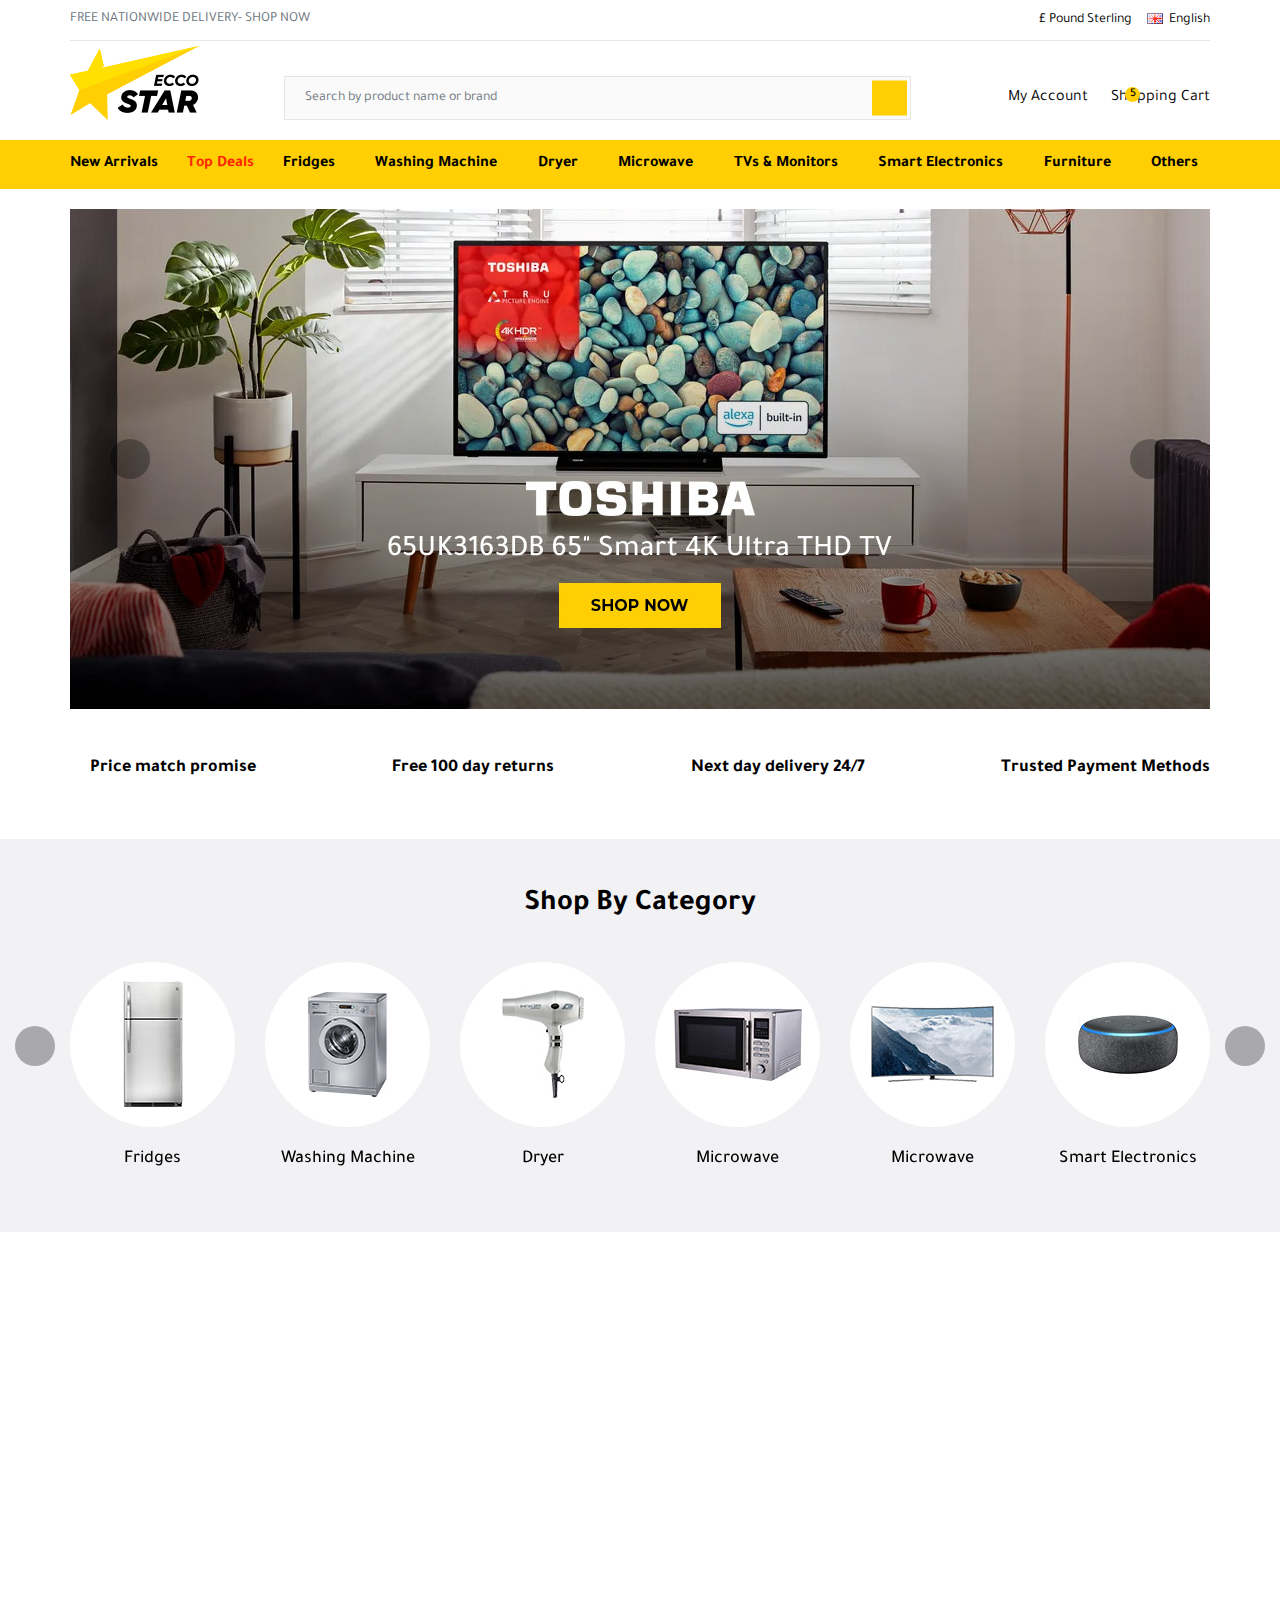
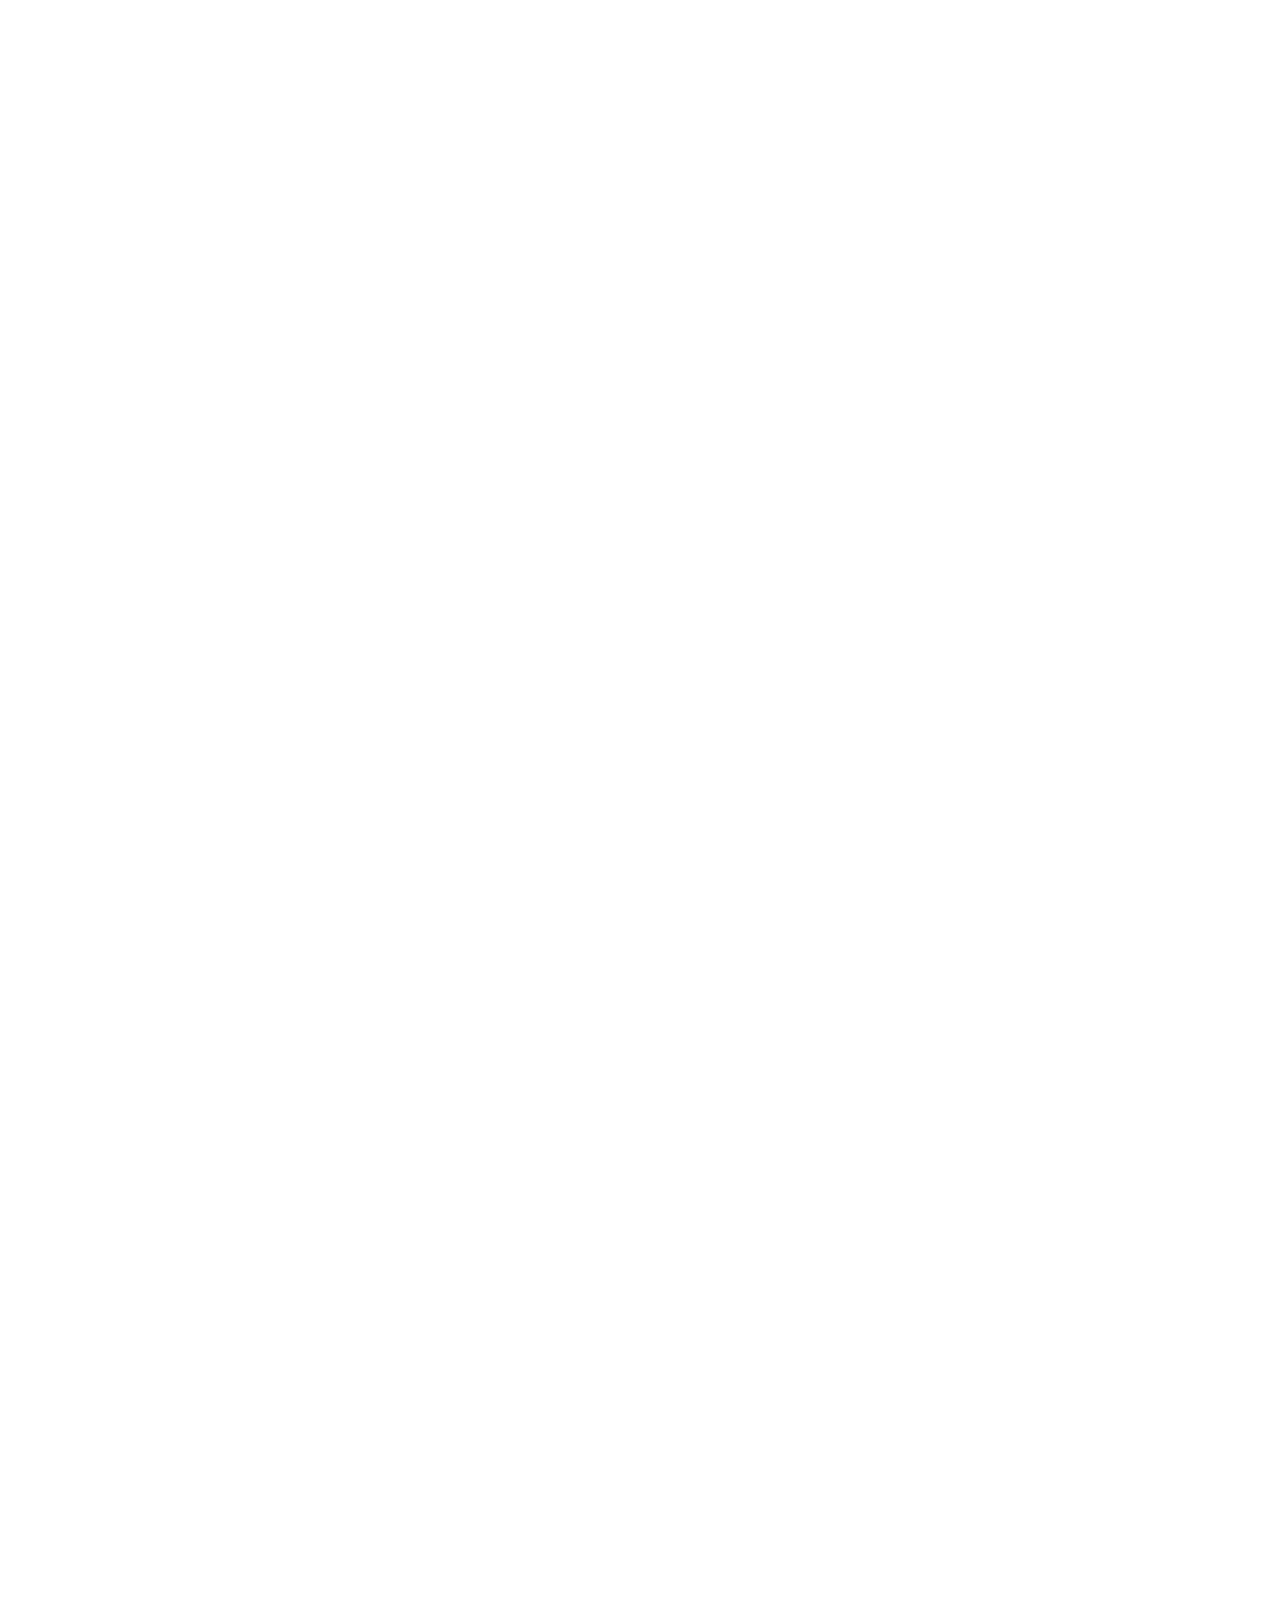
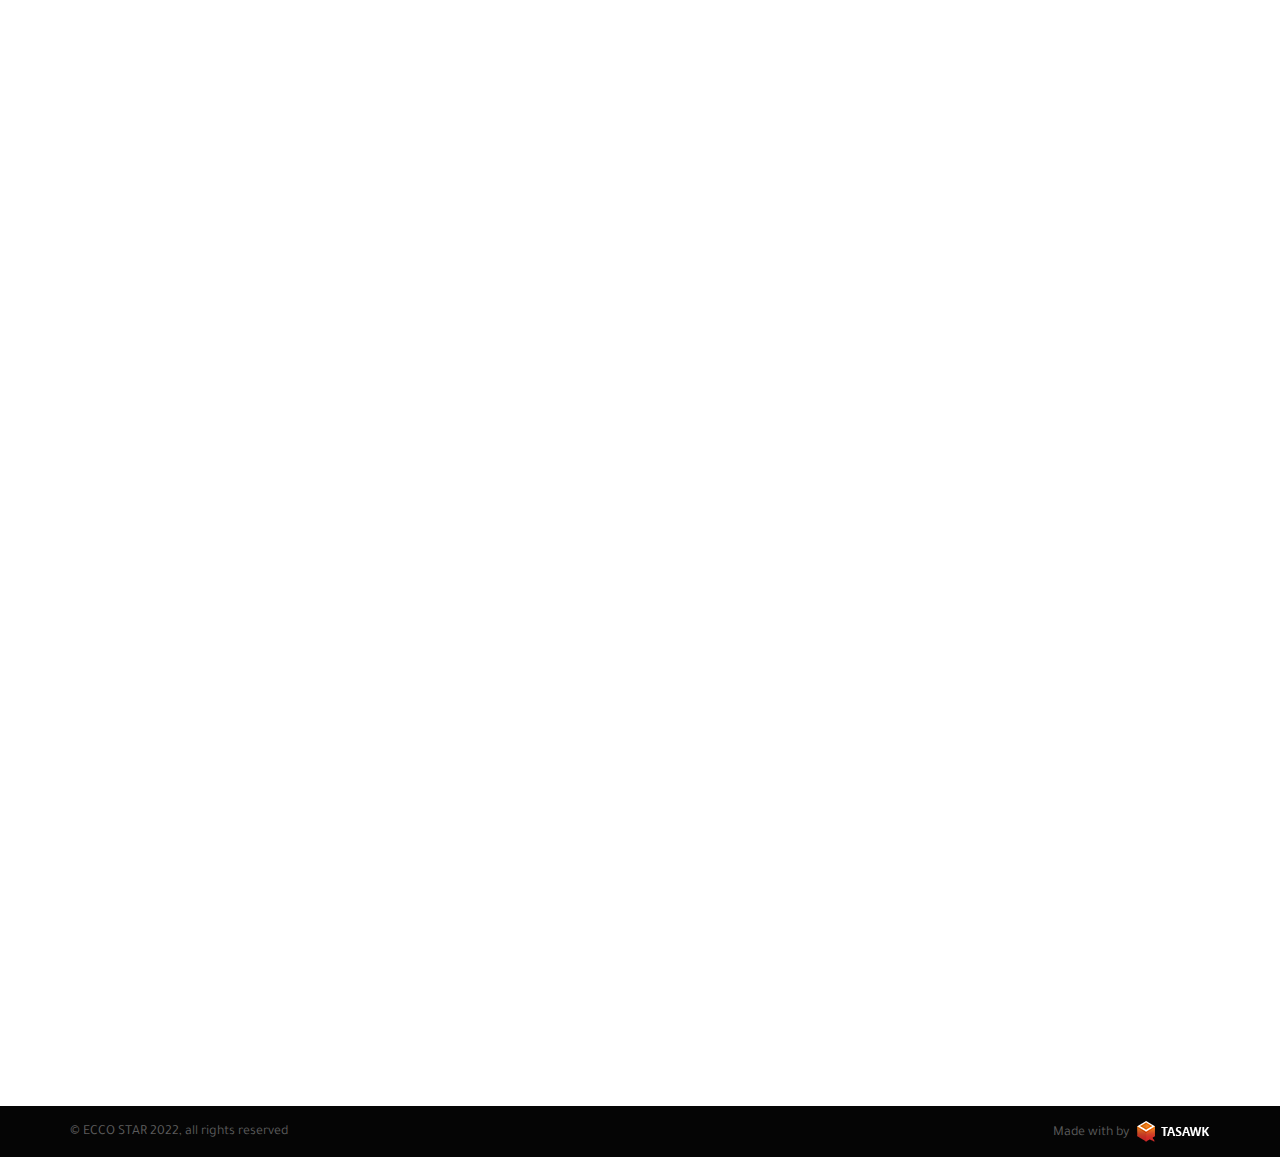
==== commit 20cc6868: "edit css" ====
--- a/index.html
+++ b/index.html
@@ -15,16 +15,10 @@
 </head>
 <body>
 
-<!-- <div class="moboverlay"></div>
-<div class="preloader-sa" >
-  <div class="clock">
-    <div class="pointers"></div>
-  </div>
-</div> -->
 <!-- ~~~~~~~~~~~~~~~~~~~~~~~~~start header~~~~~~~~~~~~~~~~~~~~~ -->
-<div class="header_parant">
-  <div class="container">
-    <div class="header_top">
+<div class="header_parant"> 
+  <div class="container">
+    <div class="header_top wow fadeInDown">
       <h3 class="shop_new m_P_gh">FREE NATIONWIDE DELIVERY- SHOP NOW</h3>
       <div class="div_lang_parant">
         <div class="btn_drop_Currency transition_">
@@ -47,7 +41,7 @@
 
       </div>
     </div>
-    <div class="header">
+    <div class="header wow fadeInDown">
           <div class="logo_">
             <a href="#" class="anc_gh">
                 <img src="images/logo.png" alt="Cloud Purble">
@@ -87,7 +81,7 @@
           </div>
     </div>
   </div>
-  <nav>
+  <nav class="wow fadeInDown">
     <div class="container">
       <i class="las la-times close_"></i>
       <div class="div_lang_parant">
@@ -209,7 +203,7 @@
 <!-- ~~~~~~~~~~~~~~~~~~~~~~~~~end header~~~~~~~~~~~~~~~~~~~~~~~ -->
 
 <!-- ~~~~~~~~~~~~~~~~~~~~~~~start slider~~~~~~~~~~~~~~~~~~~~~~~ -->
-<div class="slider_parant">
+<div class="slider_parant wow fadeInDown">
   <div class="container">
     <div class="slider">
       <div class="owl-carousel">
@@ -251,19 +245,19 @@
 <div class="features_parant">
   <div class="container">
     <div class="features">
-      <div class="feature_item">
+      <div class="feature_item wow fadeInDown">
         <i class="las la-thumbs-up"></i>
         <h3 class="m_P_gh feat_name">Price match promise</h3>
       </div>
-      <div class="feature_item">
+      <div class="feature_item wow fadeInDown">
         <i class="las la-undo-alt"></i>
         <h3 class="m_P_gh feat_name">Free 100 day returns</h3>
       </div>
-      <div class="feature_item">
+      <div class="feature_item wow fadeInDown">
         <i class="las la-truck"></i>
         <h3 class="m_P_gh feat_name">Next day delivery 24/7</h3>
       </div>
-      <div class="feature_item">
+      <div class="feature_item wow fadeInDown">
         <i class="las la-shield-alt"></i>
         <h3 class="m_P_gh feat_name">Trusted Payment Methods</h3>
       </div>
@@ -273,7 +267,7 @@
 <!-- ~~~~~~~~~~~~~~~~~~~~~~~end features~~~~~~~~~~~~~~~~~~~~~~~ -->
 
 <!-- ~~~~~~~~~~~~~~~~~~~~~~start Category~~~~~~~~~~~~~~~~~~~~~~ -->
-<div class="Category_parant">
+<div class="Category_parant wow fadeInDown">
   <div class="container">
     <div class="Category">
       <h3 class="m_P_gh title_sectiton">Shop by Category</h3>
@@ -333,7 +327,7 @@
 <!-- ~~~~~~~~~~~~~~~~~~~~~~~end Category~~~~~~~~~~~~~~~~~~~~~~~ -->
 
 <!-- ~~~~~~~~~~~~~~~~~~~~~~~~~start new~~~~~~~~~~~~~~~~~~~~~~~~ -->
-<div class="Bestseller_parant">
+<div class="Bestseller_parant wow fadeInDown">
   <div class="container">
     <div class="Bestseller">
       <h3 class="m_P_gh">Bestseller</h3>
@@ -447,7 +441,7 @@
 <!-- ~~~~~~~~~~~~~~~~~~~~~~~~~end new~~~~~~~~~~~~~~~~~~~~~~~~~~ -->
 
 <!-- ~~~~~~~~~~~~~~~~~~~~~~~~~start banner~~~~~~~~~~~~~~~~~~~~~ -->
-<div class="banner_parant">
+<div class="banner_parant wow fadeInDown">
   <div class="container">
     <div class="banner">
       <a href="#" class="anc_banner">
@@ -465,7 +459,7 @@
 <!-- ~~~~~~~~~~~~~~~~~~~~~~~~~end  banner~~~~~~~~~~~~~~~~~~~~~~ -->
 
 <!-- ~~~~~~~~~~~~~~~~~~~~~~start Top Deals~~~~~~~~~~~~~~~~~~~~~ -->
-<div class="Top_Deals_parant">
+<div class="Top_Deals_parant wow fadeInDown">
   <div class="container">
     <div class="Bestseller">
       <h3 class="m_P_gh">Top Deals</h3>
@@ -580,7 +574,7 @@
 
 
 <!-- ~~~~~~~~~~~~~~~~~~~~~~~~~start big_banner~~~~~~~~~~~~~~~~~ -->
-<div class="big_banner_parant">
+<div class="big_banner_parant wow fadeInDown">
   <div class="container">
     <div class="big_banner">
       <a href="#" class="anc_banner anim_">
@@ -592,7 +586,7 @@
 <!-- ~~~~~~~~~~~~~~~~~~~~~~~~~end  big_banner~~~~~~~~~~~~~~~~~~ -->
 
 <!-- ~~~~~~~~~~~~~~~~~~~~~~start New_Arrivals~~~~~~~~~~~~~~~~~~~~~ -->
-<div class="Bestseller_New_Arrivals">
+<div class="Bestseller_New_Arrivals wow fadeInDown">
   <div class="container">
     <div class="Bestseller">
       <h3 class="m_P_gh">New Arrivals</h3>
@@ -706,7 +700,7 @@
 <!-- ~~~~~~~~~~~~~~~~~~~~~~end New_Arrivals~~~~~~~~~~~~~~~~~~~~~~~ -->
 
 <!-- ~~~~~~~~~~~~~~~~~~~~~~~~~start brands~~~~~~~~~~~~~~~~~~~~~ -->
-<div class="brands_parant">
+<div class="brands_parant wow fadeInDown">
   <div class="container">
     <div class="brands">
       <h3 class="m_P_gh">Shop by Brand</h3>
@@ -774,7 +768,7 @@
 <!-- ~~~~~~~~~~~~~~~~~~~~~~~~~end brands~~~~~~~~~~~~~~~~~~~~~~ -->
 
 <!-- ~~~~~~~~~~~~~~~~~~~~~start footer~~~~~~~~~~~~~~~~~~~~~~~~~ -->
-<footer>
+<footer class="wow fadeInDown">
   <div class="container">
     <div class="footer">
       <div class="row">
@@ -872,6 +866,7 @@
 
   <script src="js/jquery-2.2.1.min.js"></script>
   <script src="js/bootstrap.min.js"></script>
+  <script src="js/wow.min.js"></script>
   <script src="js/owl.carousel.min.js"></script>
   <script src="js/script.js"></script>
 </body>
--- a/style/main.css
+++ b/style/main.css
@@ -104,7 +104,7 @@
   font-size: 14px;
   -webkit-padding-start: 20px;
           padding-inline-start: 20px;
-  height: 48px;
+  height: 44px;
   color: #6c757d;
   font-weight: 400;
   border: 1px solid #e6e6e6;
@@ -133,8 +133,8 @@
 
 .input_div_parant .input_div_t .btn_search {
   font-size: 22px;
-  width: 36px;
-  height: 36px;
+  width: 35px;
+  height: 35px;
   color: #000000;
   background-color: #ffcf03;
   position: absolute;
@@ -154,11 +154,11 @@
 }
 
 html[dir="rtl"] .input_div_parant .input_div_t .btn_search {
-  left: 6px;
+  left: 4px;
 }
 
 html[dir="ltr"] .input_div_parant .input_div_t .btn_search {
-  right: 6px;
+  right: 4px;
 }
 
 .input_div_parant .input_div_t .btn_search:hover {
@@ -243,6 +243,10 @@
   font-weight: 500;
 }
 
+html[dir="rtl"] .user_div .btn_shopping span {
+  right: 0;
+}
+
 .user_div .div_user {
   position: relative;
   z-index: 30;
@@ -294,6 +298,10 @@
 
 nav .ul_nav > li {
   padding: 13px 0;
+}
+
+nav .ul_nav > li:last-child .ul_drop {
+  right: -90px;
 }
 
 nav .ul_nav > li .anc_nav {
@@ -364,7 +372,6 @@
     -webkit-box-ordinal-group: 2;
         -ms-flex-order: 1;
             order: 1;
-    width: 50%;
   }
   .header_parant .header .input_div_parant {
     display: none;
@@ -381,7 +388,15 @@
     -webkit-box-ordinal-group: 3;
         -ms-flex-order: 2;
             order: 2;
-    width: 50%;
+  }
+  .header_parant .header .user_div .ul_drop {
+    text-align: center;
+  }
+  html[dir="ltr"] .header_parant .header .user_div .ul_drop {
+    left: 9px;
+  }
+  html[dir="rtl"] .header_parant .header .user_div .ul_drop {
+    right: -80px;
   }
 }
 
@@ -404,7 +419,7 @@
             align-items: center;
   }
   .header_parant .header .logo_ img {
-    width: 120px;
+    width: 110px;
   }
   .header_parant .header .btn_mob {
     display: -webkit-box;
@@ -567,6 +582,9 @@
   nav .ul_nav .ul_drop li:first-child {
     margin-bottom: 0;
   }
+  nav .ul_nav .li_hover .ul_drop .anc_menu {
+    margin-bottom: 5px;
+  }
 }
 
 footer {
@@ -661,6 +679,15 @@
   transition: 0.5;
   color: #000000;
   font-size: 22px;
+  display: -webkit-box;
+  display: -ms-flexbox;
+  display: flex;
+  -webkit-box-align: center;
+      -ms-flex-align: center;
+          align-items: center;
+  -webkit-box-pack: center;
+      -ms-flex-pack: center;
+          justify-content: center;
 }
 
 footer .newslatter .input_div .btn_newsla:hover {
@@ -1184,7 +1211,7 @@
     display: none;
   }
   .slider_parant .slider .owl-dots {
-    display: block;
+    display: none;
     position: absolute;
     bottom: 20px;
     left: 50%;
@@ -1208,6 +1235,15 @@
             transform: scale(1.2);
     outline: 0;
   }
+}
+
+@media only screen and (max-width: 767px) and (max-width: 767px) {
+  .slider_parant .slider .owl-dots {
+    display: block;
+  }
+}
+
+@media only screen and (max-width: 767px) {
   .slider_parant .slider .owl-dots {
     display: block;
     bottom: 5px;
@@ -1223,11 +1259,12 @@
 }
 
 .banner_parant .banner .anc_banner {
-  overflow: hidden;
+  overflow: hidden !important;
   position: relative !important;
   display: block;
   -webkit-transition: 0.5s;
   transition: 0.5s;
+  text-align: center;
 }
 
 .banner_parant .banner .anc_banner img {
@@ -1301,7 +1338,7 @@
 }
 
 .Category_parant .Category .owl-dots {
-  display: block;
+  display: none;
   position: absolute;
   bottom: 20px;
   left: 50%;
@@ -1326,6 +1363,12 @@
   -webkit-transform: scale(1.2);
           transform: scale(1.2);
   outline: 0;
+}
+
+@media only screen and (max-width: 767px) {
+  .Category_parant .Category .owl-dots {
+    display: block;
+  }
 }
 
 .Category_parant .Category .owl-dots {
@@ -1564,6 +1607,7 @@
   .feature_item .feat_name {
     text-align: center;
     font-size: 16px;
+    height: 35px;
   }
 }
 
@@ -1573,7 +1617,7 @@
 }
 
 .Bestseller .owl-dots {
-  display: block;
+  display: none;
   position: absolute;
   bottom: 20px;
   left: 50%;
@@ -1598,6 +1642,12 @@
   -webkit-transform: scale(1.2);
           transform: scale(1.2);
   outline: 0;
+}
+
+@media only screen and (max-width: 767px) {
+  .Bestseller .owl-dots {
+    display: block;
+  }
 }
 
 .Bestseller .owl-dots {
@@ -1815,6 +1865,12 @@
   .Bestseller {
     padding: 50px 0 50px;
   }
+  .item_bestseller .price {
+    -webkit-box-orient: vertical;
+    -webkit-box-direction: normal;
+        -ms-flex-direction: column;
+            flex-direction: column;
+  }
   .item_bestseller .price p {
     font-size: 18px;
   }
@@ -1955,7 +2011,7 @@
     padding: 50px 0;
   }
   .brands .owl-dots {
-    display: block;
+    display: none;
     position: absolute;
     bottom: 20px;
     left: 50%;
@@ -1979,6 +2035,15 @@
             transform: scale(1.2);
     outline: 0;
   }
+}
+
+@media only screen and (max-width: 767px) and (max-width: 767px) {
+  .brands .owl-dots {
+    display: block;
+  }
+}
+
+@media only screen and (max-width: 767px) {
   .brands .owl-dots {
     bottom: -23px;
   }
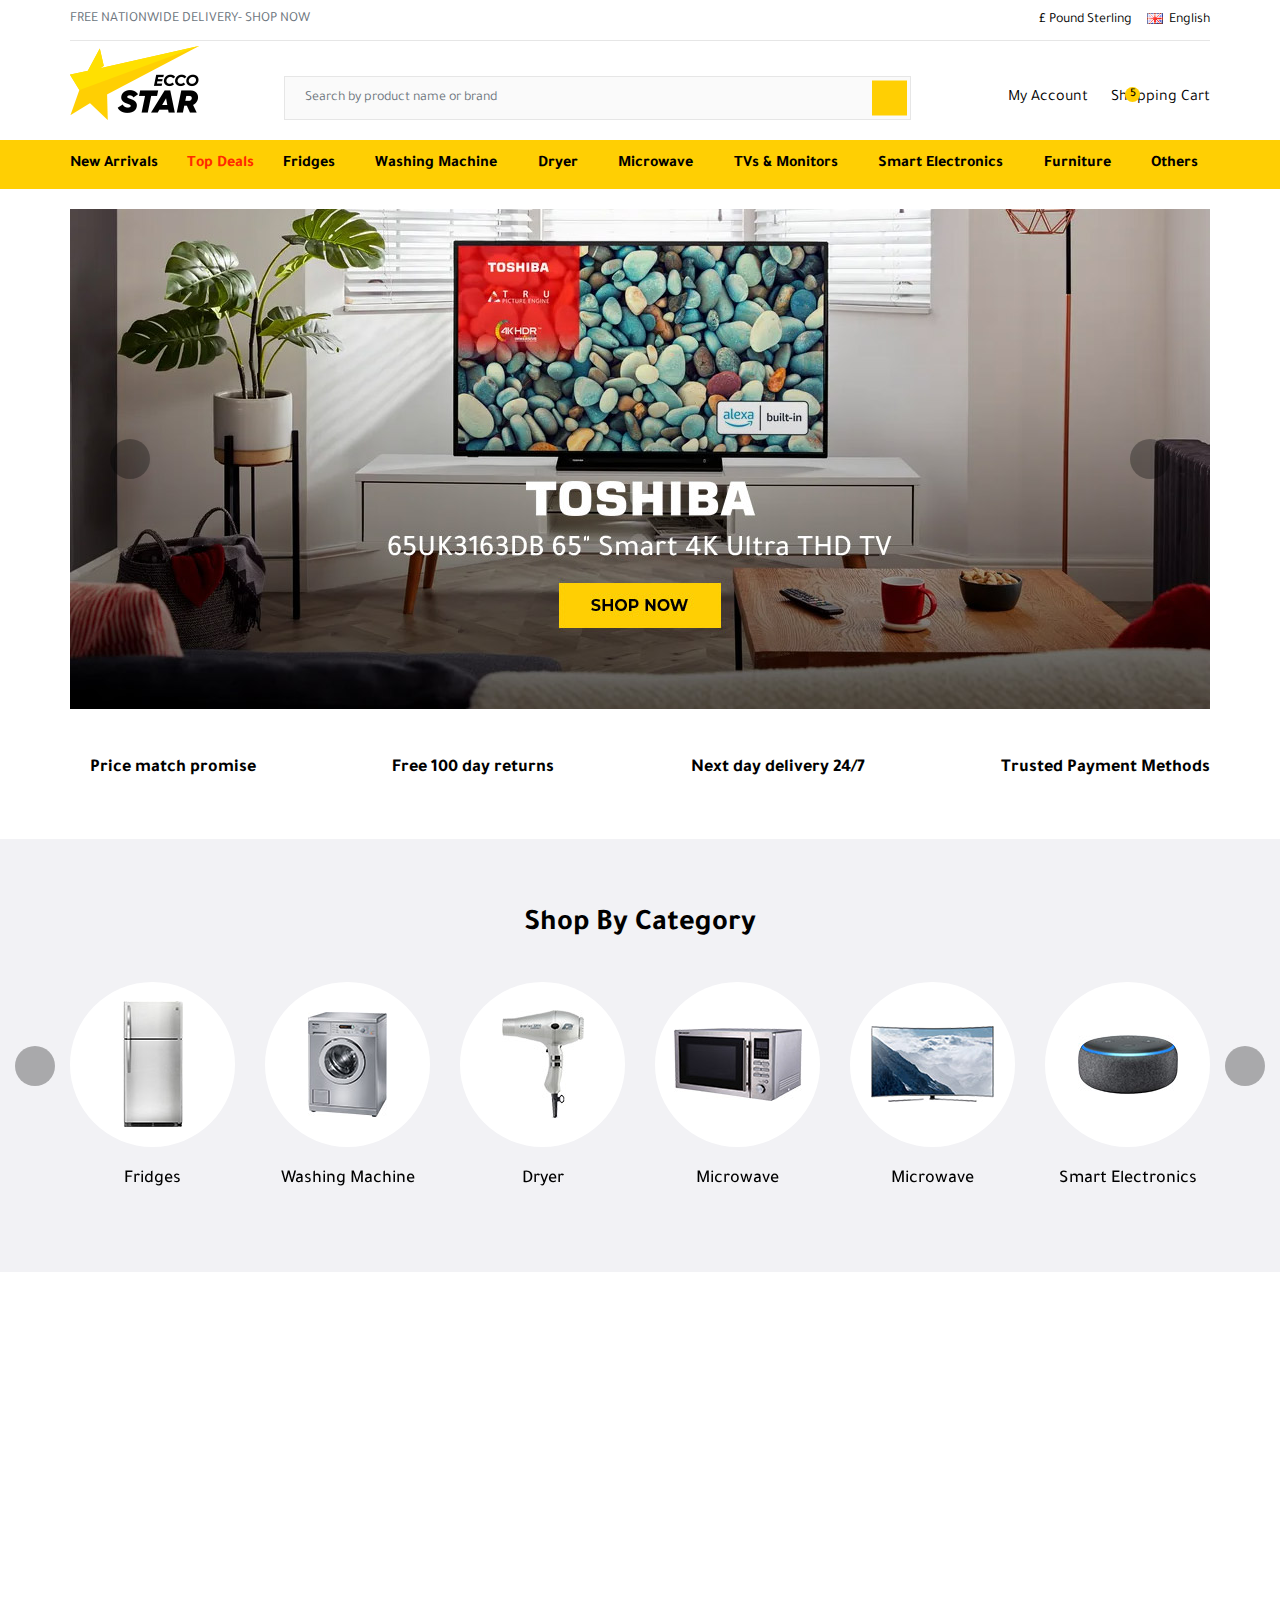
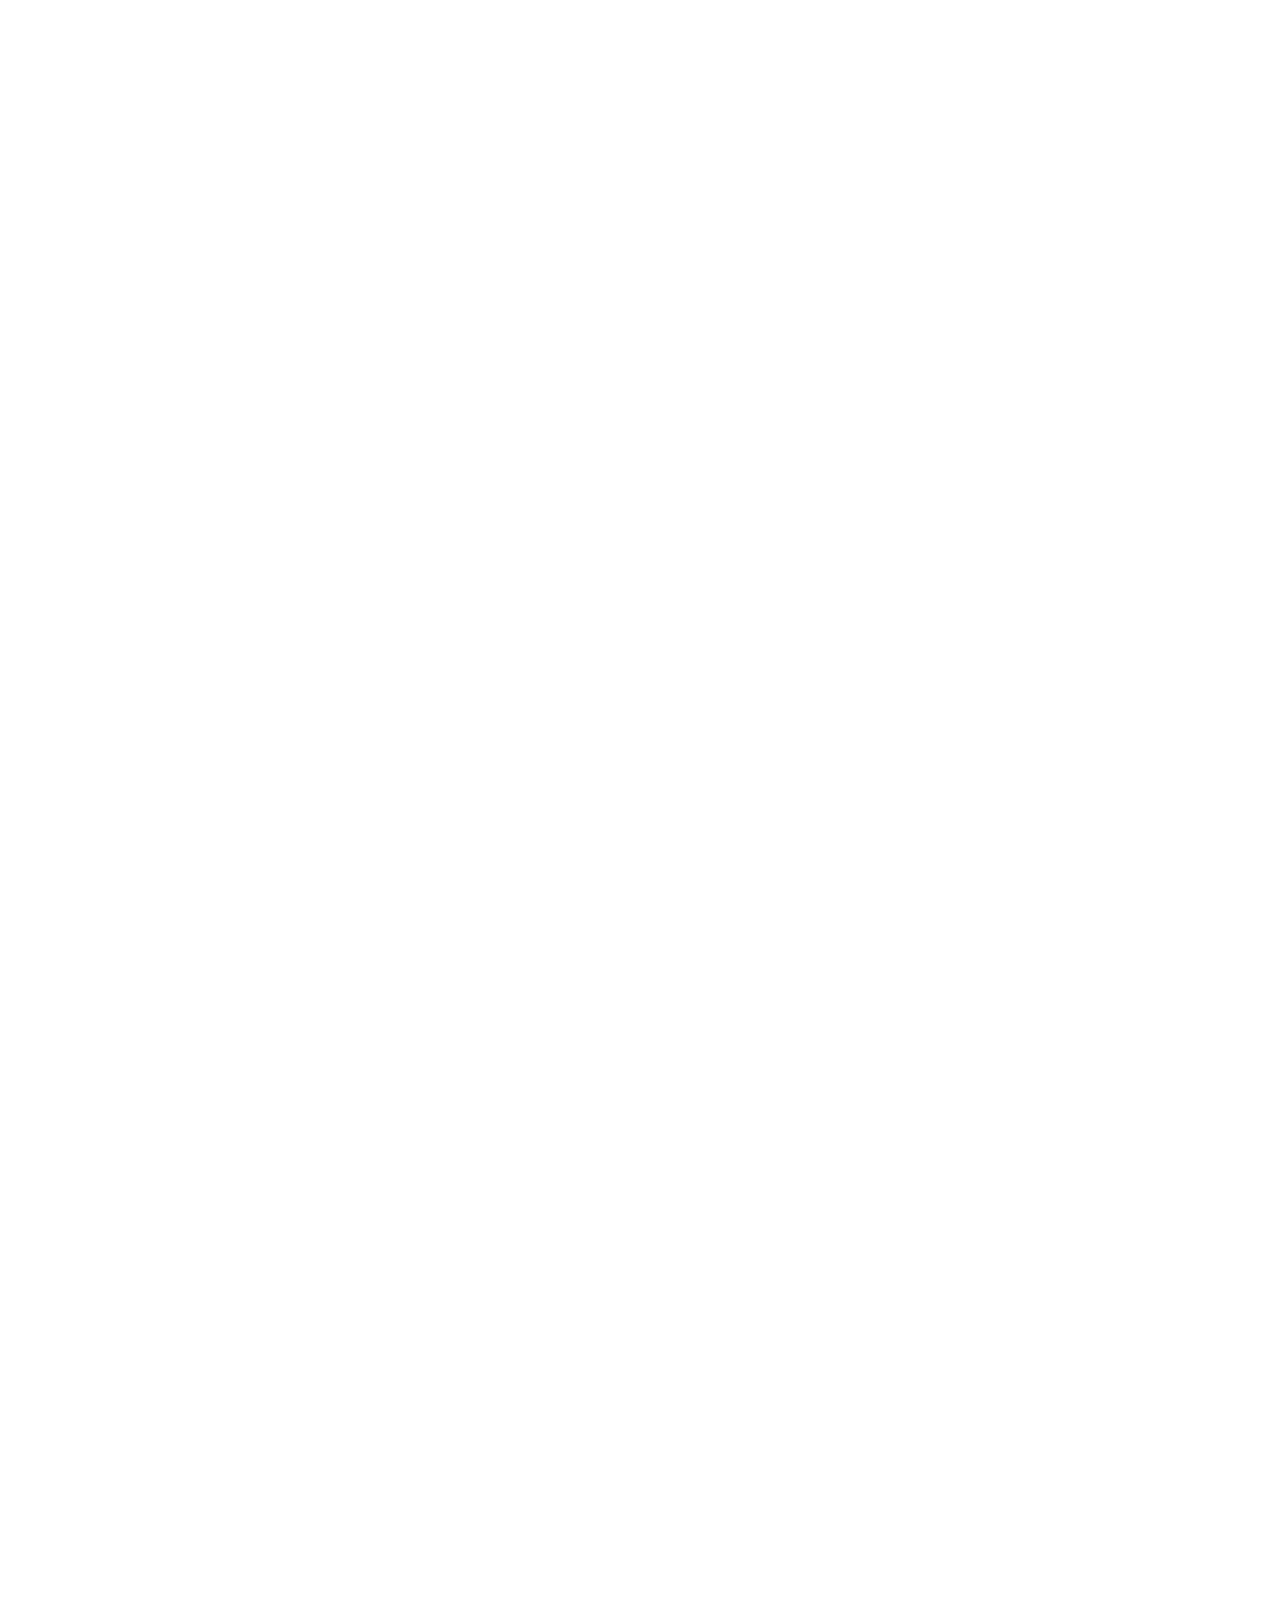
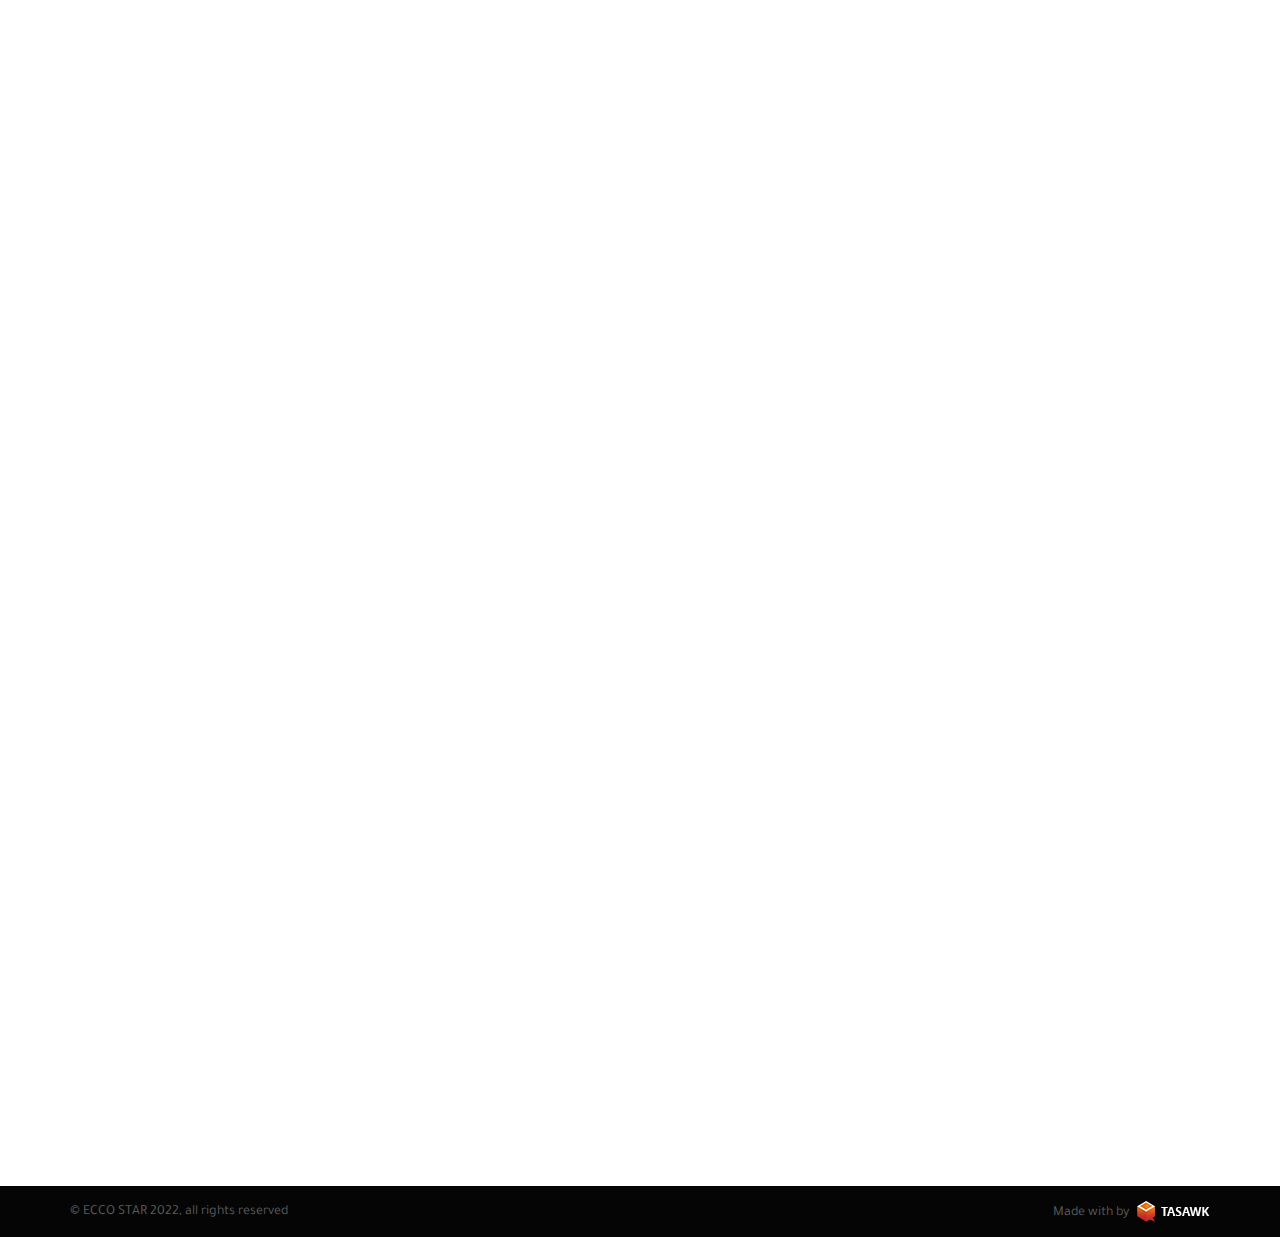
==== commit d9e217d6: "edit css" ====
--- a/index.html
+++ b/index.html
@@ -14,6 +14,8 @@
     <title>ECCO STAR | HOME</title>
 </head>
 <body>
+  
+  <button class="btn_gh back_top"></button>
 
 <!-- ~~~~~~~~~~~~~~~~~~~~~~~~~start header~~~~~~~~~~~~~~~~~~~~~ -->
 <div class="header_parant"> 
@@ -58,9 +60,6 @@
           <div class="user_div">
             <button class="bars_ btn_icon btn_mob btn_gh">
               <i class="las la-bars"></i>
-            </button>
-            <button class="btn_icon btn_gh btn_mob search_m">
-              <i class="las la-search toggle_"></i>
             </button>
             <div class="btn_icon div_user">
               <i class="las la-user"></i>
--- a/style/main.css
+++ b/style/main.css
@@ -275,6 +275,8 @@
 }
 
 nav {
+  -webkit-transition: .5s ease-in-out;
+  transition: .5s ease-in-out;
   margin-bottom: 20px;
   background-color: #ffcf03;
 }
@@ -302,6 +304,10 @@
 
 nav .ul_nav > li:last-child .ul_drop {
   right: -90px;
+}
+
+html[dir="ltr"] nav .ul_nav > li:last-child .ul_drop {
+  left: -77px;
 }
 
 nav .ul_nav > li .anc_nav {
@@ -374,7 +380,6 @@
             order: 1;
   }
   .header_parant .header .input_div_parant {
-    display: none;
     -webkit-box-ordinal-group: 4;
         -ms-flex-order: 3;
             order: 3;
@@ -413,7 +418,7 @@
     display: none;
   }
   .header_parant .header {
-    padding: 15px 0;
+    padding: 10px 0;
     -webkit-box-align: center;
         -ms-flex-align: center;
             align-items: center;
@@ -487,7 +492,7 @@
     height: 100%;
     overflow-y: auto;
     padding-top: 145px;
-    background-color: #ffcf03;
+    background-color: #ffffff;
     display: none;
     z-index: 99;
   }
@@ -528,7 +533,7 @@
   nav .close_ {
     position: absolute;
     top: 30px;
-    font-size: 16px;
+    font-size: 25px;
     color: #000000;
     -webkit-transition: 0.5s;
     transition: 0.5s;
@@ -552,9 +557,9 @@
   }
   nav .ul_nav > li {
     padding: 0;
-    margin-bottom: 20px;
+    margin-bottom: 15px;
     width: 100%;
-    text-align: center;
+    text-align: start;
   }
   nav .ul_nav > li .anc_nav {
     padding: 0;
@@ -574,17 +579,90 @@
     min-width: auto;
     -webkit-box-shadow: none;
             box-shadow: none;
-    padding: 10px 0 0;
+    padding: 10px 0 0 10px;
     display: none;
-    text-align: center;
-    padding: 10px;
+    text-align: start;
+    background-color: #ffffff;
   }
   nav .ul_nav .ul_drop li:first-child {
     margin-bottom: 0;
   }
   nav .ul_nav .li_hover .ul_drop .anc_menu {
     margin-bottom: 5px;
-  }
+    color: #000000;
+  }
+}
+
+.back_top {
+  display: -webkit-box;
+  display: -ms-flexbox;
+  display: flex;
+  -webkit-box-align: center;
+      -ms-flex-align: center;
+          align-items: center;
+  width: 50px;
+  height: 50px;
+  border-radius: 50%;
+  position: fixed;
+  bottom: 30px;
+  right: 30px;
+  -webkit-transition: background-color .3s, opacity .5s, visibility .5s;
+  transition: background-color .3s, opacity .5s, visibility .5s;
+  opacity: 0;
+  visibility: hidden;
+  -webkit-box-shadow: 0 3px 6px rgba(255, 255, 255, 0.15), 0 3px 6px rgba(255, 255, 255, 0.2);
+          box-shadow: 0 3px 6px rgba(255, 255, 255, 0.15), 0 3px 6px rgba(255, 255, 255, 0.2);
+  z-index: 1000;
+  background-color: #0000004d !important;
+}
+
+.back_top:hover {
+  cursor: pointer;
+  background-color: #ffcf03 !important;
+  color: #000000;
+}
+
+.back_top:hover::after {
+  color: #000000;
+}
+
+.back_top::after {
+  content: "";
+  font-family: "line Awesome Free";
+  font-weight: 900;
+  font-size: 25px;
+  color: #ffffff;
+}
+
+.back_top:active {
+  background-color: #000 !important;
+}
+
+.back_top:active::after {
+  color: #ffffff;
+}
+
+.back_top.show {
+  opacity: 1;
+  visibility: visible;
+}
+
+@media (min-width: 500px) {
+  .back_top {
+    margin: 30px;
+  }
+}
+
+.fixed {
+  position: fixed;
+  top: 0;
+  left: 0;
+  right: 0;
+  z-index: 50;
+}
+
+.fixsedt {
+  top: -130px;
 }
 
 footer {
@@ -610,7 +688,7 @@
   line-height: 2;
   -webkit-transition: 0.5s;
   transition: 0.5s;
-  color: #5c5c5c;
+  color: #959595;
 }
 
 footer .f_div .ul_list a:hover {
@@ -640,7 +718,7 @@
 
 footer .newslatter p {
   font-size: 16px;
-  color: #5c5c5c;
+  color: #959595;
   font-weight: 500;
   margin-bottom: 20px;
 }
@@ -715,7 +793,7 @@
 footer .ul_social a {
   color: #ffffff;
   margin: 15px;
-  font-size: 22px;
+  font-size: 30px;
   -webkit-transition: 0.5s;
   transition: 0.5s;
   display: -webkit-box;
@@ -766,9 +844,6 @@
     -webkit-box-pack: center;
         -ms-flex-pack: center;
             justify-content: center;
-  }
-  footer .ul_social li a {
-    margin: 0 5px;
   }
   footer .f_div .f_btn {
     font-size: 16px;
@@ -1177,7 +1252,7 @@
 .slider_parant .slider .owl-nav button.owl-next:hover,
 .slider_parant .slider .owl-nav button.owl-prev:hover {
   background-color: #ffcf03;
-  color: #ffffff;
+  color: #000000;
 }
 
 html[dir="rtl"] .slider_parant .slider .owl-nav button.owl-prev {
@@ -1207,6 +1282,9 @@
 }
 
 @media only screen and (max-width: 767px) {
+  .slider_parant .slider {
+    margin-bottom: 40px;
+  }
   .slider_parant .slider .owl-nav {
     display: none;
   }
@@ -1330,7 +1408,7 @@
 
 .Category_parant {
   background-color: #f2f2f5;
-  padding: 50px 0 60px;
+  padding: 70px 0 80px;
 }
 
 .Category_parant .Category {
@@ -1372,7 +1450,7 @@
 }
 
 .Category_parant .Category .owl-dots {
-  bottom: -35px;
+  bottom: -23px;
 }
 
 .Category_parant .Category h3 {
@@ -1427,7 +1505,7 @@
 .Category_parant .Category .owl-nav button.owl-next:hover,
 .Category_parant .Category .owl-nav button.owl-prev:hover {
   background-color: #ffcf03;
-  color: #ffffff;
+  color: #000000;
 }
 
 html[dir="rtl"] .Category_parant .Category .owl-nav button.owl-prev {
@@ -1484,6 +1562,19 @@
   -webkit-box-align: center;
       -ms-flex-align: center;
           align-items: center;
+}
+
+.Category_item:hover .anc_category {
+  text-decoration: underline;
+}
+
+.Category_item:hover .anc_cat_img {
+  border-color: #ffcf03;
+}
+
+.Category_item:hover .anc_cat_img img {
+  -webkit-transform: scale(1.1);
+          transform: scale(1.1);
 }
 
 .Category_item .anc_cat_img {
@@ -1507,15 +1598,6 @@
   margin-bottom: 20px;
 }
 
-.Category_item .anc_cat_img:hover {
-  border-color: #ffcf03;
-}
-
-.Category_item .anc_cat_img:hover img {
-  -webkit-transform: scale(1.1);
-          transform: scale(1.1);
-}
-
 .Category_item .anc_cat_img img {
   width: auto;
   -webkit-transition: 0.5s;
@@ -1530,10 +1612,6 @@
   transition: 0.5s;
 }
 
-.Category_item .anc_category:hover {
-  text-decoration: underline;
-}
-
 @media only screen and (max-width: 767px) {
   .Category_parant {
     padding: 50px 0 40px;
@@ -1572,7 +1650,7 @@
 
 .feature_item i {
   font-size: 30px;
-  color: #6c757d;
+  color: #b5b5b5;
   -webkit-margin-end: 20px;
           margin-inline-end: 20px;
 }
@@ -1705,7 +1783,7 @@
 .Bestseller .owl-nav button.owl-next:hover,
 .Bestseller .owl-nav button.owl-prev:hover {
   background-color: #ffcf03;
-  color: #ffffff;
+  color: #000000;
 }
 
 html[dir="rtl"] .Bestseller .owl-nav button.owl-prev {
@@ -1749,6 +1827,10 @@
 
 html[dir="ltr"] .Bestseller .owl-nav button.owl-next {
   left: -55px;
+}
+
+.Bestseller_parant, .Top_Deals_parant {
+  padding-bottom: 20px;
 }
 
 .item_bestseller {
@@ -1941,7 +2023,7 @@
 .brands .owl-nav button.owl-next:hover,
 .brands .owl-nav button.owl-prev:hover {
   background-color: #ffcf03;
-  color: #ffffff;
+  color: #000000;
 }
 
 html[dir="rtl"] .brands .owl-nav button.owl-prev {
@@ -2008,7 +2090,7 @@
 
 @media only screen and (max-width: 767px) {
   .brands {
-    padding: 50px 0;
+    padding: 40px 0 50px;
   }
   .brands .owl-dots {
     display: none;
@@ -2045,136 +2127,13 @@
 
 @media only screen and (max-width: 767px) {
   .brands .owl-dots {
-    bottom: -23px;
+    bottom: -30px;
   }
   .brands .owl-nav {
     display: none;
   }
   .anc_brand_b {
-    width: auto;
-  }
-}
-
-.preloader-sa {
-  position: fixed;
-  top: 0;
-  left: 0;
-  height: 100%;
-  width: 100%;
-  background-color: #ffcf03;
-  z-index: 999999;
-  display: -webkit-box;
-  display: -ms-flexbox;
-  display: flex;
-  -webkit-box-align: center;
-      -ms-flex-align: center;
-          align-items: center;
-  -webkit-box-pack: center;
-      -ms-flex-pack: center;
-          justify-content: center;
-}
-
-.clock {
-  display: -webkit-box;
-  display: -ms-flexbox;
-  display: flex;
-  -webkit-box-pack: center;
-      -ms-flex-pack: center;
-          justify-content: center;
-  -webkit-box-align: center;
-      -ms-flex-align: center;
-          align-items: center;
-}
-
-.clock::before {
-  content: "";
-  position: absolute;
-  border-radius: 50%;
-  border: 3px solid;
-}
-
-.clock::after {
-  content: "";
-  position: absolute;
-  border-radius: 50%;
-  border: 3px solid;
-}
-
-.clock:before {
-  --deg: 360deg;
-  height: 200px;
-  width: 200px;
-  border-color: #ffffff transparent transparent;
-  -webkit-animation: spin 2s infinite linear;
-          animation: spin 2s infinite linear;
-}
-
-.clock:after {
-  --deg: -360deg;
-  height: 180px;
-  width: 180px;
-  border-color: transparent transparent #ffffff;
-  -webkit-animation: spin 1500ms infinite linear;
-          animation: spin 1500ms infinite linear;
-}
-
-.pointers {
-  display: -webkit-box;
-  display: -ms-flexbox;
-  display: flex;
-  -webkit-box-pack: center;
-      -ms-flex-pack: center;
-          justify-content: center;
-  -webkit-box-align: start;
-      -ms-flex-align: start;
-          align-items: flex-start;
-  border: 5px solid #ffffff;
-  border-radius: 50%;
-}
-
-.pointers:before,
-.pointers:after {
-  content: "";
-  position: absolute;
-  border: 2px solid;
-  z-index: -1;
-  -webkit-transform-origin: 2px 0;
-          transform-origin: 2px 0;
-}
-
-.pointers:before {
-  height: 70px;
-  border-color: #a4cdf8;
-  -webkit-animation: spin 1s infinite linear;
-          animation: spin 1s infinite linear;
-}
-
-.pointers:after {
-  height: 40px;
-  border-color: #a4cdf8;
-  -webkit-animation: spin 6s infinite linear;
-          animation: spin 6s infinite linear;
-}
-
-@-webkit-keyframes spin {
-  from {
-    -webkit-transform: rotate(0deg);
-            transform: rotate(0deg);
-  }
-  to {
-    -webkit-transform: rotate(var(--deg, 360deg));
-            transform: rotate(var(--deg, 360deg));
-  }
-}
-
-@keyframes spin {
-  from {
-    -webkit-transform: rotate(0deg);
-            transform: rotate(0deg);
-  }
-  to {
-    -webkit-transform: rotate(var(--deg, 360deg));
-            transform: rotate(var(--deg, 360deg));
+    width: 100px;
   }
 }
 /*# sourceMappingURL=main.css.map */